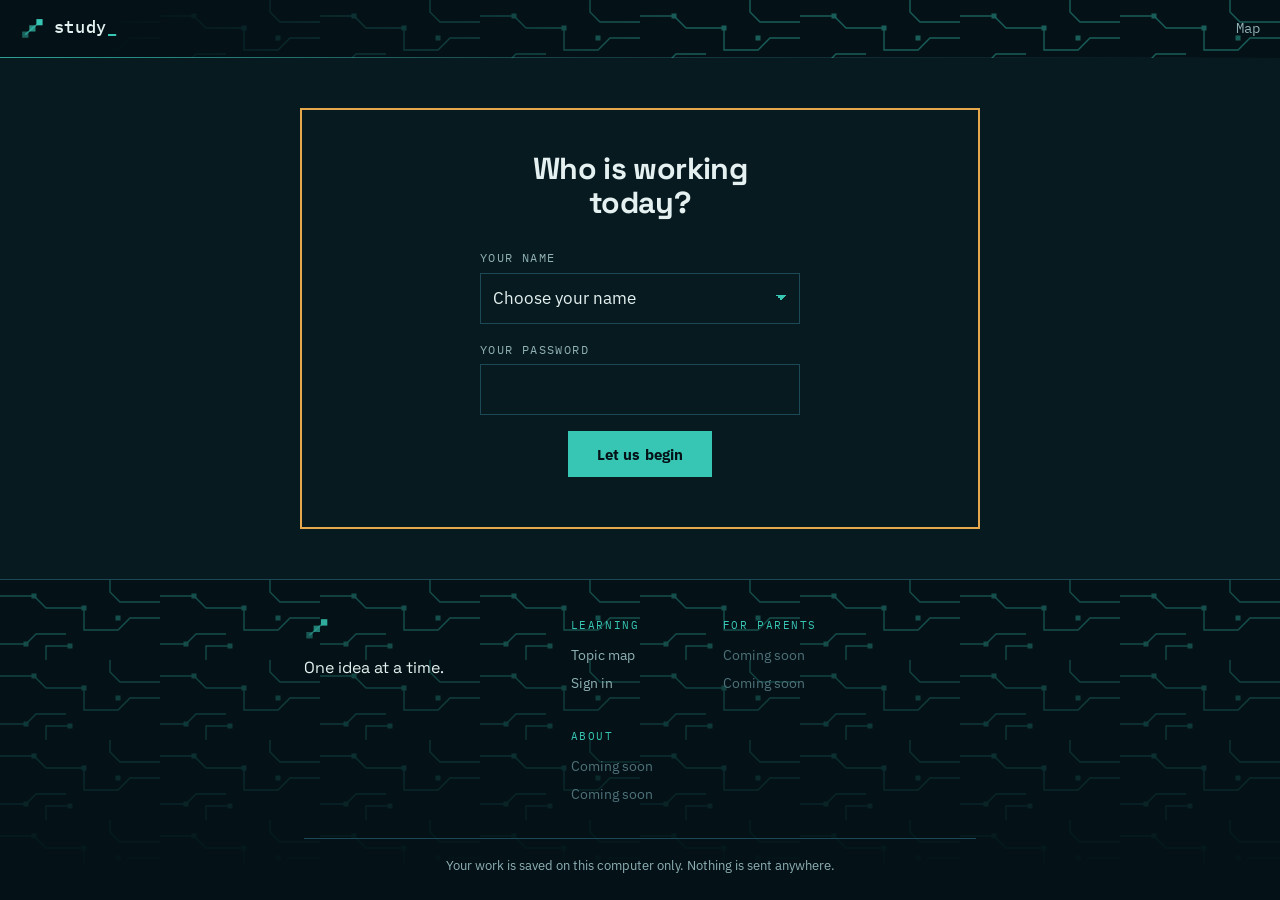
==== index.html @ 241a056b "Add files via upload" ====
<!DOCTYPE html>
<html lang="en">
<head>
<meta charset="utf-8">
<meta name="viewport" content="width=device-width, initial-scale=1">
<meta name="color-scheme" content="dark">
<title>Study</title>
<link rel="preconnect" href="https://fonts.googleapis.com">
<link rel="preconnect" href="https://fonts.gstatic.com" crossorigin>
<link href="https://fonts.googleapis.com/css2?family=Space+Grotesk:wght@500;600;700&family=IBM+Plex+Sans:ital,wght@0,400;0,600;0,700;1,400&family=IBM+Plex+Mono:wght@400;500;600&display=swap" rel="stylesheet">
<link rel="stylesheet" href="css/style.css">
</head>
<body>

<!-- The mark is the prerequisite graph itself: three nodes and the edge
     running through them. Same idea as the ladder rail on a topic. -->
<svg class="svg-defs" aria-hidden="true" focusable="false">
  <symbol id="mark" viewBox="0 0 28 28">
    <path d="M6 21 L14 14 L22 7" fill="none" stroke="currentColor"
          stroke-width="1.6" opacity=".6"/>
    <rect x="2.5"  y="17.5" width="7" height="7" fill="currentColor" opacity=".45"/>
    <rect x="10.5" y="10.5" width="7" height="7" fill="currentColor" opacity=".7"/>
    <rect x="18.5" y="3.5"  width="7" height="7" fill="currentColor"/>
  </symbol>
</svg>

<header class="topbar" id="topbar">
  <a class="brand" href="#/">
    <svg class="brand-mark" aria-hidden="true"><use href="#mark"/></svg>
    <span class="brand-text">study<span class="brand-caret">_</span></span>
  </a>
  <nav class="topnav" id="topnav"></nav>
  <div class="topbar-rule" aria-hidden="true"></div>
</header>

<main class="stage">
  <div id="view" class="page" tabindex="-1"></div>
</main>

<footer class="foot">
  <div class="foot-trace" aria-hidden="true"></div>
  <div class="foot-inner">

    <div class="foot-brand">
      <svg class="foot-mark" aria-hidden="true"><use href="#mark"/></svg>
      <p class="foot-tag">One idea at a time.</p>
    </div>

    <!-- Placeholder columns. Fill these in later. -->
    <nav class="foot-cols">
      <div class="foot-col">
        <p class="foot-head">Learning</p>
        <a href="#/map">Topic map</a>
        <a href="#/">Sign in</a>
      </div>
      <div class="foot-col">
        <p class="foot-head">For parents</p>
        <span class="foot-soon">Coming soon</span>
        <span class="foot-soon">Coming soon</span>
      </div>
      <div class="foot-col">
        <p class="foot-head">About</p>
        <span class="foot-soon">Coming soon</span>
        <span class="foot-soon">Coming soon</span>
      </div>
    </nav>

  </div>

  <p class="foot-note">Your work is saved on this computer only. Nothing is sent anywhere.</p>
</footer>

<script src="js/crypto.js"></script>
<script src="js/data/topics.fractions.js"></script>
<script src="js/data/learners.js"></script>
<script src="js/store.js"></script>
<script src="js/views.js"></script>
<script src="js/app.js"></script>
</body>
</html>
---- css/style.css ----
/* ============================================================
   Study — dark teal
   ============================================================ */
:root {
  /* Deep enough to be restful across an hour, with a single bright
     teal doing all the pointing. Amber appears only on hints and
     retries — never on anything that reads as a mark. */
  --paper:      #071A20;   /* page */
  --deep:       #041217;   /* header, deepest surface */
  --card:       #0C2830;   /* raised panels */
  --wash:       #10333D;   /* quiet fills */
  --line:       #1D4855;   /* borders */

  --ink:        #E4F1F0;
  --ink-soft:   #8FB0B4;

  --teal:       #38C6B4;   /* the one accent */
  --teal-d:     #21998C;
  --amber:      #E5A84C;
  --amber-wash: #2A2317;

  /* Circuit traces for the header and footer. Inline data URI, so no
     extra request and nothing to 404. */
  --trace: url("data:image/svg+xml,%3Csvg xmlns='http://www.w3.org/2000/svg' width='160' height='80' viewBox='0 0 160 80'%3E%3Cg fill='none' stroke='%2338C6B4' stroke-width='1.4'%3E%3Cpath d='M0 16h34l12 12h38'/%3E%3Cpath d='M84 28v22h34l12-12h30'/%3E%3Cpath d='M0 64h26l10-10h30'/%3E%3Cpath d='M110 0v12l10 10h40'/%3E%3Cpath d='M46 80v-14h24'/%3E%3C/g%3E%3Cg fill='%2338C6B4'%3E%3Crect x='31.5' y='13.5' width='5' height='5'/%3E%3Crect x='81.5' y='25.5' width='5' height='5'/%3E%3Crect x='115.5' y='35.5' width='5' height='5'/%3E%3Crect x='23.5' y='61.5' width='5' height='5'/%3E%3Crect x='67.5' y='63.5' width='5' height='5'/%3E%3C/g%3E%3C/svg%3E");

  --rail-w: 3px;
  --radius: 0;
  --measure: 42rem;

  --font-display: "Space Grotesk", "Helvetica Neue", Arial, sans-serif;
  --font-body: "IBM Plex Sans", system-ui, -apple-system, sans-serif;
  --font-mono: "IBM Plex Mono", ui-monospace, monospace;
}

* { box-sizing: border-box; }

html { -webkit-text-size-adjust: 100%; }

body {
  margin: 0;
  background: var(--paper);
  color: var(--ink);
  font-family: var(--font-body);
  font-size: 1.0625rem;
  line-height: 1.65;

  /* Column layout so the stage absorbs leftover height. */
  min-height: 100vh;
  display: flex;
  flex-direction: column;
}

h1, h2, h3 {
  font-family: var(--font-display);
  font-weight: 700;
  line-height: 1.12;
  margin: 0 0 .5rem;
  letter-spacing: -0.02em;
}

h1 { font-size: 1.9rem; }
h2 { font-size: 1.3rem; }
h3 { font-size: 1.05rem; }

p { margin: 0 0 1rem; }

a { color: var(--teal); }

:focus-visible {
  outline: 2px solid var(--amber);
  outline-offset: 2px;
}

.svg-defs { position: absolute; width: 0; height: 0; overflow: hidden; }

/* ============================================================
   Header
   ============================================================ */
.topbar {
  position: relative;
  display: flex;
  align-items: center;
  gap: 1rem;
  flex-wrap: wrap;
  padding: .9rem 1.25rem 1rem;
  background: var(--deep);
  color: var(--ink);
  overflow: hidden;
}

/* Traces drift in from the right and fade out before the wordmark. */
.topbar::after {
  content: "";
  position: absolute;
  inset: 0;
  background-image: var(--trace);
  background-repeat: repeat;
  background-size: 160px 80px;
  opacity: .42;
  -webkit-mask-image: linear-gradient(90deg, transparent 8%, #000 55%);
  mask-image: linear-gradient(90deg, transparent 8%, #000 55%);
  pointer-events: none;
}

.brand, .topnav { position: relative; z-index: 1; }

.brand {
  display: inline-flex;
  align-items: center;
  gap: .55rem;
  text-decoration: none;
  color: var(--ink);
}

.brand-mark {
  width: 1.55rem;
  height: 1.55rem;
  color: var(--teal);
  flex: none;
}

.brand-text {
  font-family: var(--font-mono);
  font-weight: 500;
  font-size: 1.05rem;
  letter-spacing: .04em;
}

.brand-caret {
  color: var(--teal);
  animation: blink 1.2s steps(1) infinite;
}

@keyframes blink { 0%, 55% { opacity: 1; } 56%, 100% { opacity: 0; } }

.topnav {
  display: flex;
  gap: 1.1rem;
  margin-left: auto;
  font-family: var(--font-mono);
  font-size: .85rem;
}

.topnav a {
  color: var(--ink-soft);
  text-decoration: none;
}

.topnav a:hover { color: var(--teal); }

/* Hairline under the header, brightest under the wordmark. */
.topbar-rule {
  position: absolute;
  left: 0; right: 0; bottom: 0;
  height: 1px;
  background: linear-gradient(90deg, var(--teal), var(--line) 45%, transparent);
  opacity: .8;
}

/* ============================================================
   Stage — short pages centre, long pages grow and scroll
   ============================================================ */
.stage {
  flex: 1 1 auto;
  display: flex;
  width: 100%;
}

.page {
  width: 100%;
  max-width: var(--measure);
  margin: auto;
  padding: 2.5rem 1.25rem 3rem;
}

/* ============================================================
   Footer
   ============================================================ */
.foot {
  position: relative;
  background: var(--deep);
  border-top: 1px solid var(--line);
  color: var(--ink-soft);
  font-size: .9rem;
  padding: 2.25rem 1.25rem 1.5rem;
}

.foot-trace {
  position: absolute;
  inset: 0;
  background-image: var(--trace);
  background-repeat: repeat;
  background-size: 160px 80px;
  opacity: .34;
  -webkit-mask-image: linear-gradient(180deg, #000 15%, transparent 92%);
  mask-image: linear-gradient(180deg, #000 15%, transparent 92%);
  pointer-events: none;
}

.foot-inner {
  position: relative;
  z-index: 1;
  max-width: var(--measure);
  margin: 0 auto;
  display: flex;
  flex-wrap: wrap;
  gap: 2rem;
  align-items: flex-start;
}

.foot-brand { flex: 1 1 12rem; }

.foot-mark {
  width: 1.6rem;
  height: 1.6rem;
  color: var(--teal);
  opacity: .85;
}

.foot-tag {
  font-family: var(--font-display);
  color: var(--ink);
  margin: .4rem 0 0;
  font-size: 1rem;
}

.foot-cols {
  flex: 2 1 20rem;
  display: flex;
  flex-wrap: wrap;
  gap: 2rem;
}

.foot-col {
  display: flex;
  flex-direction: column;
  gap: .3rem;
  min-width: 7.5rem;
}

.foot-head {
  font-family: var(--font-mono);
  font-size: .7rem;
  letter-spacing: .14em;
  text-transform: uppercase;
  color: var(--teal);
  margin: 0 0 .2rem;
}

.foot-col a { color: var(--ink-soft); text-decoration: none; }
.foot-col a:hover { color: var(--teal); }

.foot-soon { color: #4E717A; }

.foot-note {
  position: relative;
  z-index: 1;
  max-width: var(--measure);
  margin: 2rem auto 0;
  padding-top: 1rem;
  border-top: 1px solid var(--line);
  font-size: .8rem;
  text-align: center;
}

/* ============================================================
   Shared pieces
   ============================================================ */
.eyebrow {
  font-family: var(--font-mono);
  font-size: .72rem;
  letter-spacing: .14em;
  text-transform: uppercase;
  color: var(--ink-soft);
  margin: 0 0 .35rem;
}

.card {
  background: var(--card);
  border: 1px solid var(--line);
  border-radius: var(--radius);
  padding: 1.15rem 1.25rem;
  margin: 0 0 1rem;
}

.btn {
  font: inherit;
  font-size: .95rem;
  padding: .6rem 1.15rem;
  border-radius: 0;
  border: 1.5px solid var(--teal);
  letter-spacing: .01em;
  background: transparent;
  color: var(--teal);
  cursor: pointer;
  text-decoration: none;
  display: inline-block;
}

.btn:hover { background: var(--wash); }

.btn.solid {
  background: var(--teal);
  border-color: var(--teal);
  color: var(--deep);
  font-weight: 700;
}

.btn.solid:hover { background: var(--teal-d); border-color: var(--teal-d); }

.btn.quiet {
  border-color: var(--line);
  color: var(--ink-soft);
}

.btn.quiet:hover { color: var(--ink); }

.btn[disabled] { opacity: .55; cursor: default; }

.btnrow {
  display: flex;
  gap: .6rem;
  flex-wrap: wrap;
  margin-top: .75rem;
}

.muted { color: var(--ink-soft); }

.stub-note {
  font-size: .85rem;
  color: var(--ink-soft);
  border-left: 3px solid var(--line);
  padding-left: .75rem;
}

.hidden { display: none; }

/* ============================================================
   Login
   ============================================================ */
.loginbox {
  max-width: 20rem;
  margin: 0 auto;
  text-align: center;
}

.loginbox h1 { margin-bottom: 1.75rem; }

.field {
  text-align: left;
  margin: 0 0 1rem;
}

.field label {
  display: block;
  font-family: var(--font-mono);
  font-size: .72rem;
  letter-spacing: .12em;
  text-transform: uppercase;
  color: var(--ink-soft);
  margin-bottom: .35rem;
}

.textfield {
  font: inherit;
  width: 100%;
  padding: .65rem .75rem;
  border: 1.5px solid var(--line);
  border-radius: 0;
  background: var(--paper);
  color: var(--ink);
}

.textfield:focus { border-color: var(--teal); }

.textfield.select {
  appearance: none;
  -webkit-appearance: none;
  background-image:
    linear-gradient(45deg, transparent 50%, var(--teal) 50%),
    linear-gradient(135deg, var(--teal) 50%, transparent 50%);
  background-position: right 1.05rem center, right .75rem center;
  background-size: 6px 6px, 6px 6px;
  background-repeat: no-repeat;
  padding-right: 2.25rem;
  cursor: pointer;
}

.textfield.select option { background: var(--card); color: var(--ink); }

.textfield.code {
  font-family: var(--font-mono);
  letter-spacing: .18em;
}

.loginbox .btnrow { justify-content: center; }
.loginbox .btn { min-width: 9rem; }

.gate-again {
  margin: .6rem 0 0;
  font-size: .9rem;
  color: var(--amber);
}

/* ============================================================
   One idea box
   ============================================================ */
.oneidea {
  background: var(--wash);
  border: 1px solid var(--line);
  border-left: 3px solid var(--teal);
  border-radius: var(--radius);
  padding: 1.15rem 1.25rem;
  margin: 0 0 1.5rem;
}

.oneidea p {
  font-family: var(--font-display);
  font-size: 1.25rem;
  line-height: 1.35;
  margin: 0;
  color: var(--ink);
}

/* ============================================================
   Ladder rail
   ============================================================ */
.ladder {
  list-style: none;
  margin: 0 0 1.75rem;
  padding: 0 0 0 1.5rem;
  border-left: var(--rail-w) solid var(--line);
}

.ladder li {
  position: relative;
  padding: .2rem 0;
  font-size: .92rem;
  color: var(--ink-soft);
}

.ladder li::before {
  content: "";
  position: absolute;
  left: calc(-1.5rem - var(--rail-w));
  top: .75rem;
  width: .65rem;
  height: .65rem;
  background: var(--paper);
  border: var(--rail-w) solid var(--line);
}

.ladder li.done::before { background: var(--teal); border-color: var(--teal); }

.ladder li.here::before {
  background: var(--amber);
  border-color: var(--amber);
  box-shadow: 0 0 0 3px rgba(229,168,76,.18);
}

.ladder li.here { color: var(--ink); font-weight: 700; }

.ladder a { color: inherit; }

/* ============================================================
   Practice items
   ============================================================ */
.item {
  border: 1px solid var(--line);
  border-radius: var(--radius);
  background: var(--card);
  padding: 1rem 1.15rem;
  margin: 0 0 .9rem;
}

.item .q {
  font-size: 1.1rem;
  margin: 0 0 .5rem;
}

.item .num {
  font-family: var(--font-mono);
  font-size: .78rem;
  color: var(--ink-soft);
}

.scratch {
  font: inherit;
  font-family: var(--font-mono);
  width: 100%;
  min-height: 3.5rem;
  padding: .6rem .7rem;
  border: 1px solid var(--line);
  border-radius: 0;
  background: var(--paper);
  color: var(--ink);
  resize: vertical;
}

.scratch:focus { border-color: var(--teal); }

.answer {
  margin-top: .8rem;
  padding: .8rem 1rem;
  background: var(--wash);
  border: 1px solid var(--line);
  border-radius: 0;
}

.answer .label {
  font-family: var(--font-mono);
  font-size: .72rem;
  letter-spacing: .12em;
  text-transform: uppercase;
  color: var(--teal);
  display: block;
  margin-bottom: .2rem;
}

.hintbox {
  margin-top: .8rem;
  padding: .8rem 1rem;
  background: var(--amber-wash);
  border: 1px solid rgba(229,168,76,.3);
  border-radius: 0;
  font-size: .95rem;
}

/* ============================================================
   Lists
   ============================================================ */
.tlist { list-style: none; margin: 0; padding: 0; }

.tlist li {
  border-bottom: 1px solid var(--line);
  padding: .7rem 0;
  display: flex;
  gap: .75rem;
  align-items: baseline;
}

.tlist li:last-child { border-bottom: 0; }

.tlist a { text-decoration: none; font-weight: 700; }

.tlist a:hover { text-decoration: underline; }

.tlist .meta {
  margin-left: auto;
  font-size: .8rem;
  font-family: var(--font-mono);
  color: var(--ink-soft);
  white-space: nowrap;
}

.subjblock { margin: 0 0 2rem; }

.depth-1 { padding-left: 1.25rem; }
.depth-2 { padding-left: 2.5rem; }
.depth-3 { padding-left: 3.75rem; }

/* ============================================================
   Lesson sections — W3Schools shape, sharpened
   ============================================================ */
.sect {
  margin: 0 0 2rem;
  padding-left: 1rem;
  border-left: 2px solid var(--line);
}

.sect h2 {
  font-size: 1.15rem;
  margin-bottom: .6rem;
}

.plainlist {
  margin: 0 0 1rem;
  padding: 0;
  list-style: none;
}

.plainlist li {
  font-family: var(--font-mono);
  font-size: .92rem;
  padding: .3rem 0 .3rem .9rem;
  border-left: 2px solid var(--line);
  margin-bottom: .2rem;
}

/* The worked example. Monospaced so columns line up. */
.example {
  background: var(--card);
  border: 1px solid var(--line);
  border-left: 3px solid var(--teal);
  padding: .9rem 1rem 1rem;
  margin: 0 0 1rem;
}

.example-label {
  display: block;
  font-family: var(--font-mono);
  font-size: .68rem;
  letter-spacing: .16em;
  text-transform: uppercase;
  color: var(--teal);
  margin-bottom: .5rem;
}

.example pre {
  font-family: var(--font-mono);
  font-size: .88rem;
  line-height: 1.7;
  margin: 0;
  white-space: pre-wrap;
  overflow-wrap: break-word;
  color: var(--ink);
}

.rule {
  background: var(--wash);
  border: 1px solid var(--line);
  border-left: 3px solid var(--amber);
  padding: .8rem 1rem;
  margin: 0 0 1rem;
}

.rule-label {
  display: block;
  font-family: var(--font-mono);
  font-size: .68rem;
  letter-spacing: .16em;
  text-transform: uppercase;
  color: var(--amber);
  margin-bottom: .3rem;
}

.rule p { margin: 0; font-weight: 600; }

.note {
  font-size: .95rem;
  color: var(--ink-soft);
  border-left: 2px solid var(--amber);
  padding-left: .8rem;
  margin: 0 0 1rem;
}

.note strong { color: var(--amber); }

/* The false-rule guards. Deliberately not red — this is a warning
   about a trap, not a mark against anyone. */
.careful {
  background: var(--card);
  border: 1px solid var(--line);
  border-left: 3px solid var(--amber);
  padding: .9rem 1rem;
  margin: 0 0 .9rem;
}

.careful p { margin: 0; }

.careful-head {
  font-family: var(--font-display);
  font-weight: 700;
  margin-bottom: .35rem !important;
}

.careful-link { margin-top: .5rem !important; font-size: .9rem; }

/* ============================================================
   Previous / next
   ============================================================ */
.pager {
  display: flex;
  align-items: center;
  gap: 1rem;
  margin-top: 2.5rem;
  padding-top: 1.25rem;
  border-top: 1px solid var(--line);
}

.pager a {
  flex: 1 1 0;
  min-width: 0;
  text-decoration: none;
  border: 1px solid var(--line);
  padding: .6rem .85rem;
  background: var(--card);
}

.pager a:hover { border-color: var(--teal); }

.pager-next { text-align: right; }

.pager-dir {
  display: block;
  font-family: var(--font-mono);
  font-size: .66rem;
  letter-spacing: .16em;
  text-transform: uppercase;
  color: var(--teal);
}

.pager-name {
  display: block;
  color: var(--ink);
  font-size: .92rem;
  overflow: hidden;
  text-overflow: ellipsis;
  white-space: nowrap;
}

.pager-count {
  flex: 0 0 auto;
  font-family: var(--font-mono);
  font-size: .78rem;
  color: var(--ink-soft);
}

.pager > span:empty { flex: 1 1 0; }

@media (max-width: 34rem) {
  .pager { flex-wrap: wrap; }
  .pager-count { order: 3; width: 100%; text-align: center; }
}

/* ============================================================
   Print — a plain worksheet on white
   ============================================================ */
@media print {
  .topbar, .foot, .btnrow, .btn, .noprint,
  .answer, .hintbox, .ladder, .pager { display: none !important; }

  body {
    background: #FFF;
    color: #000;
    font-size: 12pt;
    display: block;
    min-height: 0;
  }

  .stage { display: block; }
  .page { max-width: none; margin: 0; padding: 0; }

  .item, .card {
    border: 1px solid #999;
    background: #FFF;
    break-inside: avoid;
  }

  .oneidea {
    background: #FFF;
    border: 1px solid #999;
    border-left: 3px solid #333;
  }

  .oneidea p, .item .q, h1, h2, h3 { color: #000; }

  .example, .rule, .careful {
    background: #FFF;
    border: 1px solid #999;
    break-inside: avoid;
  }

  .example pre, .rule p, .note, .careful p { color: #000; }
  .sect { border-left: 1px solid #CCC; }
  .scratch { min-height: 5rem; background: #FFF; border-color: #999; }
}

@media (prefers-reduced-motion: reduce) {
  * { animation: none !important; transition: none !important; }
}

@media (max-width: 30rem) {
  h1 { font-size: 1.55rem; }
  .page { padding: 1.75rem 1rem 2.5rem; }
}
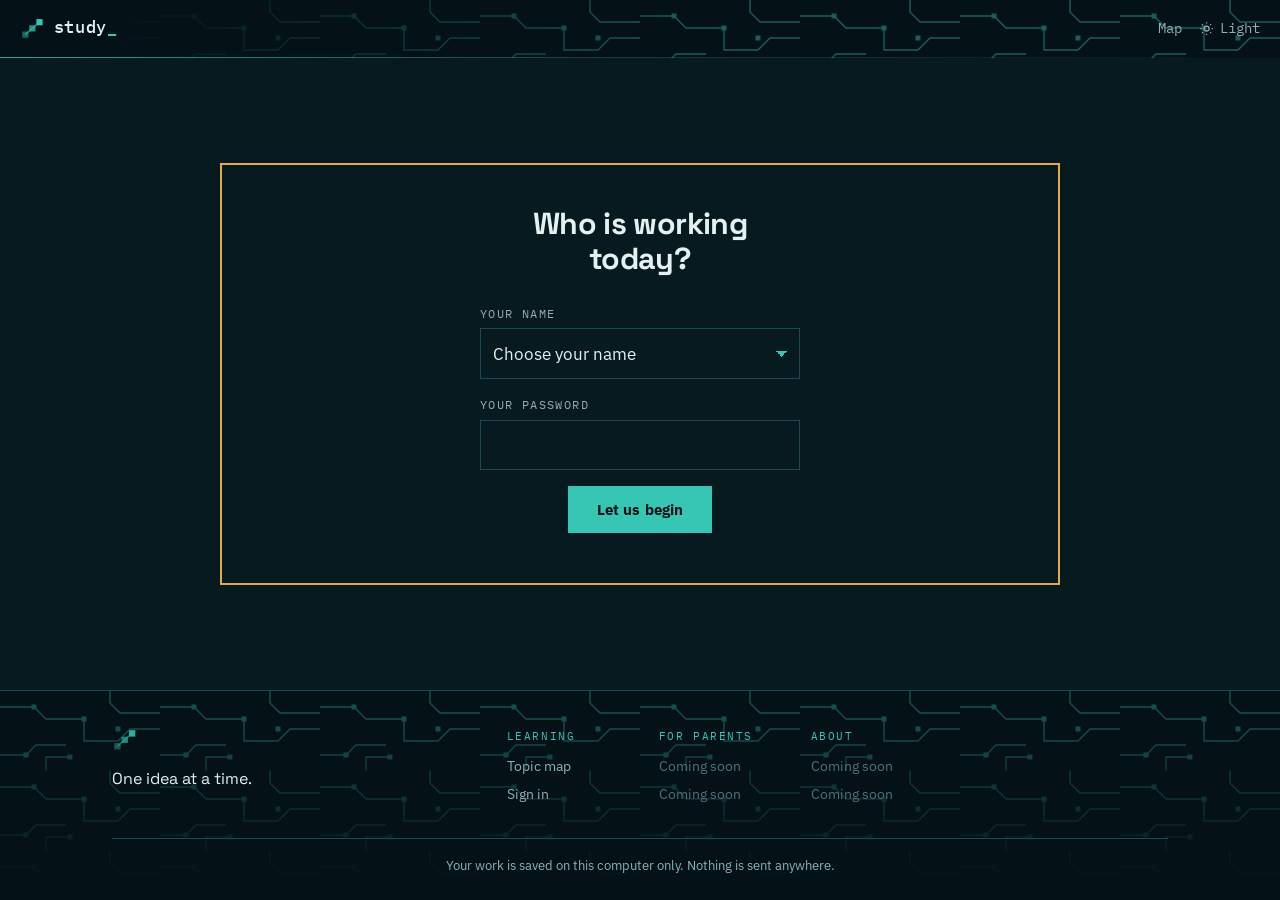
==== commit daf1c007: "Add files via upload" ====
--- a/index.html
+++ b/index.html
@@ -3,11 +3,21 @@
 <head>
 <meta charset="utf-8">
 <meta name="viewport" content="width=device-width, initial-scale=1">
-<meta name="color-scheme" content="dark">
+<meta name="color-scheme" content="dark light">
 <title>Study</title>
 <link rel="preconnect" href="https://fonts.googleapis.com">
 <link rel="preconnect" href="https://fonts.gstatic.com" crossorigin>
 <link href="https://fonts.googleapis.com/css2?family=Space+Grotesk:wght@500;600;700&family=IBM+Plex+Sans:ital,wght@0,400;0,600;0,700;1,400&family=IBM+Plex+Mono:wght@400;500;600&display=swap" rel="stylesheet">
+<script>
+  /* Runs before paint — avoids a flash of the wrong theme. */
+  (function () {
+    try {
+      if (localStorage.getItem('study:theme') === 'light') {
+        document.documentElement.setAttribute('data-theme', 'light');
+      }
+    } catch (e) {}
+  })();
+</script>
 <link rel="stylesheet" href="css/style.css">
 </head>
 <body>
@@ -70,8 +80,10 @@
   <p class="foot-note">Your work is saved on this computer only. Nothing is sent anywhere.</p>
 </footer>
 
+<script src="js/config.js"></script>
 <script src="js/crypto.js"></script>
 <script src="js/data/topics.fractions.js"></script>
+<script src="js/data/units.js"></script>
 <script src="js/data/learners.js"></script>
 <script src="js/store.js"></script>
 <script src="js/views.js"></script>
--- a/css/style.css
+++ b/css/style.css
@@ -2,34 +2,60 @@
    Study — dark teal
    ============================================================ */
 :root {
-  /* Deep enough to be restful across an hour, with a single bright
-     teal doing all the pointing. Amber appears only on hints and
-     retries — never on anything that reads as a mark. */
-  --paper:      #071A20;   /* page */
-  --deep:       #041217;   /* header, deepest surface */
-  --card:       #0C2830;   /* raised panels */
-  --wash:       #10333D;   /* quiet fills */
-  --line:       #1D4855;   /* borders */
-
+  /* --- page surfaces: these flip with the theme --- */
+  --paper:      #071A20;
+  --card:       #0C2830;
+  --wash:       #10333D;
+  --line:       #1D4855;
   --ink:        #E4F1F0;
   --ink-soft:   #8FB0B4;
-
-  --teal:       #38C6B4;   /* the one accent */
+  --teal:       #38C6B4;
   --teal-d:     #21998C;
   --amber:      #E5A84C;
   --amber-wash: #2A2317;
-
-  /* Circuit traces for the header and footer. Inline data URI, so no
-     extra request and nothing to 404. */
+  --on-teal:    #041217;   /* text on a teal fill */
+
+  /* --- chrome: header and footer stay deep teal in BOTH themes, so the
+         circuit traces keep working and the site keeps its identity --- */
+  --chrome-bg:       #041217;
+  --chrome-ink:      #E4F1F0;
+  --chrome-ink-soft: #8FB0B4;
+  --chrome-line:     #1D4855;
+  --chrome-teal:     #38C6B4;
+  --chrome-dim:      #4E717A;
+
+  /* Circuit traces. Always drawn on the dark chrome, so one version. */
   --trace: url("data:image/svg+xml,%3Csvg xmlns='http://www.w3.org/2000/svg' width='160' height='80' viewBox='0 0 160 80'%3E%3Cg fill='none' stroke='%2338C6B4' stroke-width='1.4'%3E%3Cpath d='M0 16h34l12 12h38'/%3E%3Cpath d='M84 28v22h34l12-12h30'/%3E%3Cpath d='M0 64h26l10-10h30'/%3E%3Cpath d='M110 0v12l10 10h40'/%3E%3Cpath d='M46 80v-14h24'/%3E%3C/g%3E%3Cg fill='%2338C6B4'%3E%3Crect x='31.5' y='13.5' width='5' height='5'/%3E%3Crect x='81.5' y='25.5' width='5' height='5'/%3E%3Crect x='115.5' y='35.5' width='5' height='5'/%3E%3Crect x='23.5' y='61.5' width='5' height='5'/%3E%3Crect x='67.5' y='63.5' width='5' height='5'/%3E%3C/g%3E%3C/svg%3E");
 
   --rail-w: 3px;
   --radius: 0;
-  --measure: 42rem;
+
+  /* Laptops are the main screen, so both are generous. Prose stays at
+     --measure; card grids and the unit list get --measure-wide. */
+  --measure:      52rem;
+  --measure-wide: 66rem;
 
   --font-display: "Space Grotesk", "Helvetica Neue", Arial, sans-serif;
   --font-body: "IBM Plex Sans", system-ui, -apple-system, sans-serif;
   --font-mono: "IBM Plex Mono", ui-monospace, monospace;
+}
+
+/* ============================================================
+   Light theme — soft white, not stark. Teal and amber are darkened
+   so they still carry enough contrast against a pale background.
+   ============================================================ */
+[data-theme="light"] {
+  --paper:      #F6F8F6;
+  --card:       #FFFFFF;
+  --wash:       #E9F1EF;
+  --line:       #CBD9D6;
+  --ink:        #11201F;
+  --ink-soft:   #556967;
+  --teal:       #10786A;
+  --teal-d:     #0B5B50;
+  --amber:      #9A5F09;
+  --amber-wash: #FBF2E0;
+  --on-teal:    #FFFFFF;
 }
 
 * { box-sizing: border-box; }
@@ -83,8 +109,8 @@
   gap: 1rem;
   flex-wrap: wrap;
   padding: .9rem 1.25rem 1rem;
-  background: var(--deep);
-  color: var(--ink);
+  background: var(--chrome-bg);
+  color: var(--chrome-ink);
   overflow: hidden;
 }
 
@@ -109,13 +135,13 @@
   align-items: center;
   gap: .55rem;
   text-decoration: none;
-  color: var(--ink);
+  color: var(--chrome-ink);
 }
 
 .brand-mark {
   width: 1.55rem;
   height: 1.55rem;
-  color: var(--teal);
+  color: var(--chrome-teal);
   flex: none;
 }
 
@@ -127,7 +153,7 @@
 }
 
 .brand-caret {
-  color: var(--teal);
+  color: var(--chrome-teal);
   animation: blink 1.2s steps(1) infinite;
 }
 
@@ -141,19 +167,39 @@
   font-size: .85rem;
 }
 
-.topnav a {
-  color: var(--ink-soft);
+.topnav a, .themebtn {
+  color: var(--chrome-ink-soft);
   text-decoration: none;
 }
 
-.topnav a:hover { color: var(--teal); }
+.topnav a:hover, .themebtn:hover { color: var(--chrome-teal); }
+
+/* Theme toggle sits in the nav and reads as one of the links. */
+.themebtn {
+  font: inherit;
+  font-family: var(--font-mono);
+  font-size: .85rem;
+  background: none;
+  border: 0;
+  padding: 0;
+  cursor: pointer;
+  display: inline-flex;
+  align-items: center;
+  gap: .35rem;
+}
+
+.themebtn svg {
+  width: .95rem;
+  height: .95rem;
+  flex: none;
+}
 
 /* Hairline under the header, brightest under the wordmark. */
 .topbar-rule {
   position: absolute;
   left: 0; right: 0; bottom: 0;
   height: 1px;
-  background: linear-gradient(90deg, var(--teal), var(--line) 45%, transparent);
+  background: linear-gradient(90deg, var(--chrome-teal), var(--chrome-line) 45%, transparent);
   opacity: .8;
 }
 
@@ -170,17 +216,22 @@
   width: 100%;
   max-width: var(--measure);
   margin: auto;
-  padding: 2.5rem 1.25rem 3rem;
-}
+  padding: 2.5rem 1.5rem 3rem;
+}
+
+/* Dashboard and unit list: card grids and rows, not running prose, so
+   they take the wider measure. Lesson pages stay at --measure because
+   long lines of body text get harder to track, not easier. */
+.page.is-wide { max-width: var(--measure-wide); }
 
 /* ============================================================
    Footer
    ============================================================ */
 .foot {
   position: relative;
-  background: var(--deep);
-  border-top: 1px solid var(--line);
-  color: var(--ink-soft);
+  background: var(--chrome-bg);
+  border-top: 1px solid var(--chrome-line);
+  color: var(--chrome-ink-soft);
   font-size: .9rem;
   padding: 2.25rem 1.25rem 1.5rem;
 }
@@ -200,7 +251,7 @@
 .foot-inner {
   position: relative;
   z-index: 1;
-  max-width: var(--measure);
+  max-width: var(--measure-wide);
   margin: 0 auto;
   display: flex;
   flex-wrap: wrap;
@@ -213,13 +264,13 @@
 .foot-mark {
   width: 1.6rem;
   height: 1.6rem;
-  color: var(--teal);
+  color: var(--chrome-teal);
   opacity: .85;
 }
 
 .foot-tag {
   font-family: var(--font-display);
-  color: var(--ink);
+  color: var(--chrome-ink);
   margin: .4rem 0 0;
   font-size: 1rem;
 }
@@ -243,22 +294,22 @@
   font-size: .7rem;
   letter-spacing: .14em;
   text-transform: uppercase;
-  color: var(--teal);
+  color: var(--chrome-teal);
   margin: 0 0 .2rem;
 }
 
-.foot-col a { color: var(--ink-soft); text-decoration: none; }
-.foot-col a:hover { color: var(--teal); }
-
-.foot-soon { color: #4E717A; }
+.foot-col a { color: var(--chrome-ink-soft); text-decoration: none; }
+.foot-col a:hover { color: var(--chrome-teal); }
+
+.foot-soon { color: var(--chrome-dim); }
 
 .foot-note {
   position: relative;
   z-index: 1;
-  max-width: var(--measure);
+  max-width: var(--measure-wide);
   margin: 2rem auto 0;
   padding-top: 1rem;
-  border-top: 1px solid var(--line);
+  border-top: 1px solid var(--chrome-line);
   font-size: .8rem;
   text-align: center;
 }
@@ -302,7 +353,7 @@
 .btn.solid {
   background: var(--teal);
   border-color: var(--teal);
-  color: var(--deep);
+  color: var(--on-teal);
   font-weight: 700;
 }
 
@@ -724,11 +775,225 @@
 }
 
 /* ============================================================
+   Dashboard
+   ============================================================ */
+.panel {
+  border: 1px solid var(--line);
+  background: var(--card);
+  padding: 1.1rem 1.15rem 1.15rem;
+  margin: 0 0 1.25rem;
+}
+
+.panel-label {
+  font-family: var(--font-mono);
+  font-size: .68rem;
+  letter-spacing: .16em;
+  text-transform: uppercase;
+  color: var(--teal);
+  margin: 0 0 .9rem;
+}
+
+.panel-foot {
+  display: flex;
+  justify-content: flex-end;
+  margin-top: .9rem;
+}
+
+.linkbtn {
+  font: inherit;
+  font-family: var(--font-mono);
+  font-size: .8rem;
+  background: none;
+  border: 0;
+  color: var(--teal);
+  cursor: pointer;
+  padding: 0;
+}
+
+.linkbtn:hover { text-decoration: underline; }
+
+/* --- unit cards --- */
+.ugrid {
+  display: grid;
+  grid-template-columns: repeat(auto-fill, minmax(13rem, 1fr));
+  gap: .7rem;
+}
+
+.ucard {
+  display: flex;
+  flex-direction: column;
+  gap: .35rem;
+  min-height: 8rem;
+  padding: .85rem .9rem;
+  border: 1px solid var(--line);
+  background: var(--paper);
+  text-decoration: none;
+  color: var(--ink);
+}
+
+a.ucard:hover { border-color: var(--teal); }
+
+.ucard-title {
+  font-family: var(--font-display);
+  font-weight: 700;
+  font-size: 1.08rem;
+  line-height: 1.2;
+}
+
+.ucard-blurb {
+  flex: 1 1 auto;
+  font-size: .85rem;
+  line-height: 1.45;
+  color: var(--ink-soft);
+}
+
+.ucard-state {
+  font-family: var(--font-mono);
+  font-size: .68rem;
+  letter-spacing: .13em;
+  text-transform: uppercase;
+  color: var(--teal);
+}
+
+.ucard.is-soon {
+  border-style: dashed;
+  background: transparent;
+}
+
+.ucard.is-soon .ucard-title { color: var(--ink-soft); }
+.ucard.is-soon .ucard-state { color: var(--ink-soft); }
+
+.ucard.is-done .ucard-state { color: var(--ink-soft); }
+
+.ucard.is-hidden { display: none; }
+
+/* --- unit page: the subtopic list --- */
+.unit-pos {
+  font-family: var(--font-mono);
+  font-size: .8rem;
+  color: var(--teal);
+  margin: 0 0 1rem;
+}
+
+.ulist {
+  list-style: none;
+  margin: 0;
+  padding: 0;
+  border-top: 1px solid var(--line);
+}
+
+.urow {
+  display: flex;
+  align-items: flex-start;
+  gap: .85rem;
+  padding: .8rem .2rem;
+  border-bottom: 1px solid var(--line);
+}
+
+.urow-num {
+  flex: 0 0 1.6rem;
+  font-family: var(--font-mono);
+  font-size: .8rem;
+  color: var(--ink-soft);
+  padding-top: .15rem;
+}
+
+.urow-main {
+  flex: 1 1 auto;
+  min-width: 0;
+  text-decoration: none;
+  display: block;
+}
+
+.urow-title {
+  display: block;
+  font-family: var(--font-display);
+  font-weight: 600;
+  font-size: 1rem;
+  color: var(--ink);
+}
+
+.urow-main:hover .urow-title { color: var(--teal); }
+
+.urow-idea {
+  display: block;
+  font-size: .87rem;
+  line-height: 1.45;
+  color: var(--ink-soft);
+}
+
+.urow-state {
+  flex: 0 0 auto;
+  font-family: var(--font-mono);
+  font-size: .66rem;
+  letter-spacing: .13em;
+  text-transform: uppercase;
+  color: var(--ink-soft);
+  padding-top: .2rem;
+}
+
+.urow.is-next { border-left: 3px solid var(--teal); padding-left: .6rem; }
+.urow.is-next .urow-state { color: var(--teal); }
+.urow.is-done .urow-title { color: var(--ink-soft); }
+
+/* --- progress --- */
+.pgrid {
+  display: grid;
+  grid-template-columns: repeat(auto-fit, minmax(10rem, 1fr));
+  gap: 1.25rem;
+}
+
+.pcell {
+  display: flex;
+  flex-direction: column;
+  gap: .2rem;
+  padding-left: .8rem;
+  border-left: 2px solid var(--line);
+}
+
+.pcell-label {
+  font-family: var(--font-mono);
+  font-size: .66rem;
+  letter-spacing: .14em;
+  text-transform: uppercase;
+  color: var(--ink-soft);
+}
+
+.pcell-big {
+  font-family: var(--font-display);
+  font-weight: 700;
+  font-size: 1.02rem;
+  line-height: 1.25;
+  color: var(--ink);
+}
+
+.pcell-small { font-size: .85rem; color: var(--ink-soft); }
+
+/* --- suggestion box --- */
+.suggest-prompt { margin: 0 0 .7rem; }
+
+.suggestbox {
+  font: inherit;
+  width: 100%;
+  min-height: 6rem;
+  padding: .7rem .75rem;
+  border: 1.5px solid var(--line);
+  background: var(--paper);
+  color: var(--ink);
+  resize: vertical;
+}
+
+.suggestbox:focus { border-color: var(--teal); }
+
+.suggest-note { font-size: .85rem; margin: .6rem 0 0; min-height: 1em; }
+
+/* ============================================================
    Print — a plain worksheet on white
    ============================================================ */
 @media print {
   .topbar, .foot, .btnrow, .btn, .noprint,
-  .answer, .hintbox, .ladder, .pager { display: none !important; }
+  .answer, .hintbox, .ladder, .pager,
+  .panel-foot, .suggestbox, .linkbtn, .themebtn { display: none !important; }
 
   body {
     background: #FFF;
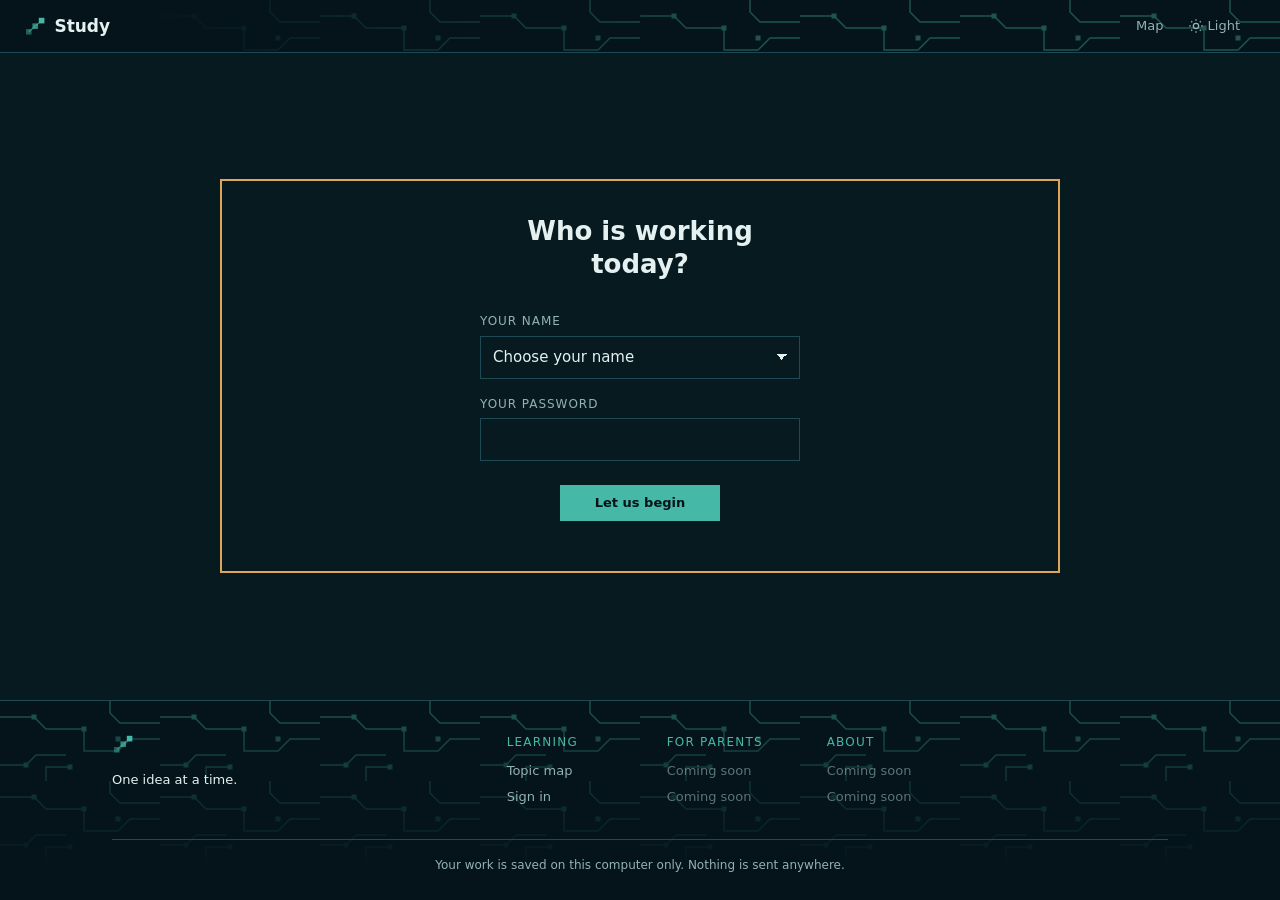
==== commit 0ff31591: "Add files via upload" ====
--- a/index.html
+++ b/index.html
@@ -5,9 +5,6 @@
 <meta name="viewport" content="width=device-width, initial-scale=1">
 <meta name="color-scheme" content="dark light">
 <title>Study</title>
-<link rel="preconnect" href="https://fonts.googleapis.com">
-<link rel="preconnect" href="https://fonts.gstatic.com" crossorigin>
-<link href="https://fonts.googleapis.com/css2?family=Space+Grotesk:wght@500;600;700&family=IBM+Plex+Sans:ital,wght@0,400;0,600;0,700;1,400&family=IBM+Plex+Mono:wght@400;500;600&display=swap" rel="stylesheet">
 <script>
   /* Runs before paint — avoids a flash of the wrong theme. */
   (function () {
@@ -27,7 +24,7 @@
 <svg class="svg-defs" aria-hidden="true" focusable="false">
   <symbol id="mark" viewBox="0 0 28 28">
     <path d="M6 21 L14 14 L22 7" fill="none" stroke="currentColor"
-          stroke-width="1.6" opacity=".6"/>
+          stroke-width="1.5" opacity=".6"/>
     <rect x="2.5"  y="17.5" width="7" height="7" fill="currentColor" opacity=".45"/>
     <rect x="10.5" y="10.5" width="7" height="7" fill="currentColor" opacity=".7"/>
     <rect x="18.5" y="3.5"  width="7" height="7" fill="currentColor"/>
@@ -37,7 +34,7 @@
 <header class="topbar" id="topbar">
   <a class="brand" href="#/">
     <svg class="brand-mark" aria-hidden="true"><use href="#mark"/></svg>
-    <span class="brand-text">study<span class="brand-caret">_</span></span>
+    <span class="brand-text">Study</span>
   </a>
   <nav class="topnav" id="topnav"></nav>
   <div class="topbar-rule" aria-hidden="true"></div>
--- a/css/style.css
+++ b/css/style.css
@@ -1,103 +1,133 @@
 /* ============================================================
-   Study — dark teal
-   ============================================================ */
+   Study
+   One typeface, one spacing scale, two themes.
+   ============================================================ */
+
 :root {
-  /* --- page surfaces: these flip with the theme --- */
-  --paper:      #071A20;
-  --card:       #0C2830;
-  --wash:       #10333D;
-  --line:       #1D4855;
-  --ink:        #E4F1F0;
-  --ink-soft:   #8FB0B4;
-  --teal:       #38C6B4;
-  --teal-d:     #21998C;
-  --amber:      #E5A84C;
-  --amber-wash: #2A2317;
-  --on-teal:    #041217;   /* text on a teal fill */
-
-  /* --- chrome: header and footer stay deep teal in BOTH themes, so the
-         circuit traces keep working and the site keeps its identity --- */
-  --chrome-bg:       #041217;
-  --chrome-ink:      #E4F1F0;
-  --chrome-ink-soft: #8FB0B4;
-  --chrome-line:     #1D4855;
-  --chrome-teal:     #38C6B4;
-  --chrome-dim:      #4E717A;
-
-  /* Circuit traces. Always drawn on the dark chrome, so one version. */
-  --trace: url("data:image/svg+xml,%3Csvg xmlns='http://www.w3.org/2000/svg' width='160' height='80' viewBox='0 0 160 80'%3E%3Cg fill='none' stroke='%2338C6B4' stroke-width='1.4'%3E%3Cpath d='M0 16h34l12 12h38'/%3E%3Cpath d='M84 28v22h34l12-12h30'/%3E%3Cpath d='M0 64h26l10-10h30'/%3E%3Cpath d='M110 0v12l10 10h40'/%3E%3Cpath d='M46 80v-14h24'/%3E%3C/g%3E%3Cg fill='%2338C6B4'%3E%3Crect x='31.5' y='13.5' width='5' height='5'/%3E%3Crect x='81.5' y='25.5' width='5' height='5'/%3E%3Crect x='115.5' y='35.5' width='5' height='5'/%3E%3Crect x='23.5' y='61.5' width='5' height='5'/%3E%3Crect x='67.5' y='63.5' width='5' height='5'/%3E%3C/g%3E%3C/svg%3E");
-
-  --rail-w: 3px;
-  --radius: 0;
-
-  /* Laptops are the main screen, so both are generous. Prose stays at
-     --measure; card grids and the unit list get --measure-wide. */
-  --measure:      52rem;
-  --measure-wide: 66rem;
-
-  --font-display: "Space Grotesk", "Helvetica Neue", Arial, sans-serif;
-  --font-body: "IBM Plex Sans", system-ui, -apple-system, sans-serif;
-  --font-mono: "IBM Plex Mono", ui-monospace, monospace;
-}
-
-/* ============================================================
-   Light theme — soft white, not stark. Teal and amber are darkened
-   so they still carry enough contrast against a pale background.
-   ============================================================ */
+  /* --- type: Verdana only. It is a system font, so nothing is
+         downloaded. DejaVu Sans is the closest Linux fallback. --- */
+  --font: Verdana, Geneva, "DejaVu Sans", sans-serif;
+
+  /* Verdana runs wide and tall for its point size, so the scale is a
+     step smaller than it would be for a narrower face. */
+  --fs-xs:  0.75rem;
+  --fs-sm:  0.8125rem;
+  --fs-md:  0.9375rem;
+  --fs-lg:  1.0625rem;
+  --fs-xl:  1.25rem;
+  --fs-2xl: 1.625rem;
+
+  --lh-tight: 1.25;
+  --lh-body:  1.65;
+
+  /* --- spacing: every margin and padding comes from here --- */
+  --s1: 0.25rem;
+  --s2: 0.5rem;
+  --s3: 0.75rem;
+  --s4: 1rem;
+  --s5: 1.5rem;
+  --s6: 2rem;
+  --s7: 3rem;
+
+  --measure:      52rem;   /* prose */
+  --measure-wide: 66rem;   /* card grids and lists */
+
+  --border: 1px;
+  --rail:   3px;
+
+  /* --- dark theme (default) ---
+     Primary teal, amber accent, and nothing else. The teal is muted
+     rather than neon on purpose. */
+  --bg:        #071A20;
+  --surface:   #0C2830;
+  --surface-2: #10333D;
+  --chrome:    #04141A;
+  --line:      #1E4A56;
+  --text:      #E4F1F0;
+  --text-2:    #93B2B5;
+  --primary:   #45B8A8;
+  --primary-h: #63CFC0;
+  --on-primary:#04141A;
+  --accent:    #E0A557;
+  --accent-bg: #241F16;
+
+  --trace: url("data:image/svg+xml,%3Csvg xmlns='http://www.w3.org/2000/svg' width='160' height='80' viewBox='0 0 160 80'%3E%3Cg fill='none' stroke='%2345B8A8' stroke-width='1.4'%3E%3Cpath d='M0 16h34l12 12h38'/%3E%3Cpath d='M84 28v22h34l12-12h30'/%3E%3Cpath d='M0 64h26l10-10h30'/%3E%3Cpath d='M110 0v12l10 10h40'/%3E%3Cpath d='M46 80v-14h24'/%3E%3C/g%3E%3Cg fill='%2345B8A8'%3E%3Crect x='31.5' y='13.5' width='5' height='5'/%3E%3Crect x='81.5' y='25.5' width='5' height='5'/%3E%3Crect x='115.5' y='35.5' width='5' height='5'/%3E%3Crect x='23.5' y='61.5' width='5' height='5'/%3E%3Crect x='67.5' y='63.5' width='5' height='5'/%3E%3C/g%3E%3C/svg%3E");
+  --trace-opacity: 0.4;
+}
+
+/* --- light theme: soft white, and the chrome moves with it --- */
 [data-theme="light"] {
-  --paper:      #F6F8F6;
-  --card:       #FFFFFF;
-  --wash:       #E9F1EF;
-  --line:       #CBD9D6;
-  --ink:        #11201F;
-  --ink-soft:   #556967;
-  --teal:       #10786A;
-  --teal-d:     #0B5B50;
-  --amber:      #9A5F09;
-  --amber-wash: #FBF2E0;
-  --on-teal:    #FFFFFF;
-}
-
-* { box-sizing: border-box; }
+  --bg:        #F6F8F6;
+  --surface:   #FFFFFF;
+  --surface-2: #EAF1EF;
+  --chrome:    #FFFFFF;
+  --line:      #CBD9D6;
+  --text:      #11201F;
+  --text-2:    #526665;
+  --primary:   #0F7268;
+  --primary-h: #0A574F;
+  --on-primary:#FFFFFF;
+  --accent:    #915909;
+  --accent-bg: #FAF2E2;
+
+  --trace: url("data:image/svg+xml,%3Csvg xmlns='http://www.w3.org/2000/svg' width='160' height='80' viewBox='0 0 160 80'%3E%3Cg fill='none' stroke='%230F7268' stroke-width='1.4'%3E%3Cpath d='M0 16h34l12 12h38'/%3E%3Cpath d='M84 28v22h34l12-12h30'/%3E%3Cpath d='M0 64h26l10-10h30'/%3E%3Cpath d='M110 0v12l10 10h40'/%3E%3Cpath d='M46 80v-14h24'/%3E%3C/g%3E%3Cg fill='%230F7268'%3E%3Crect x='31.5' y='13.5' width='5' height='5'/%3E%3Crect x='81.5' y='25.5' width='5' height='5'/%3E%3Crect x='115.5' y='35.5' width='5' height='5'/%3E%3Crect x='23.5' y='61.5' width='5' height='5'/%3E%3Crect x='67.5' y='63.5' width='5' height='5'/%3E%3C/g%3E%3C/svg%3E");
+  --trace-opacity: 0.28;
+}
+
+/* ============================================================
+   Base
+   ============================================================ */
+*, *::before, *::after { box-sizing: border-box; }
 
 html { -webkit-text-size-adjust: 100%; }
 
 body {
   margin: 0;
-  background: var(--paper);
-  color: var(--ink);
-  font-family: var(--font-body);
-  font-size: 1.0625rem;
-  line-height: 1.65;
-
-  /* Column layout so the stage absorbs leftover height. */
   min-height: 100vh;
   display: flex;
   flex-direction: column;
+  background: var(--bg);
+  color: var(--text);
+  font-family: var(--font);
+  font-size: var(--fs-md);
+  line-height: var(--lh-body);
 }
 
 h1, h2, h3 {
-  font-family: var(--font-display);
-  font-weight: 700;
-  line-height: 1.12;
-  margin: 0 0 .5rem;
-  letter-spacing: -0.02em;
-}
-
-h1 { font-size: 1.9rem; }
-h2 { font-size: 1.3rem; }
-h3 { font-size: 1.05rem; }
-
-p { margin: 0 0 1rem; }
-
-a { color: var(--teal); }
-
+  font-family: var(--font);
+  line-height: var(--lh-tight);
+  margin: 0 0 var(--s3);
+}
+
+h1 { font-size: var(--fs-2xl); font-weight: 700; }
+h2 { font-size: var(--fs-xl);  font-weight: 700; }
+h3 { font-size: var(--fs-lg);  font-weight: 700; }
+
+p  { margin: 0 0 var(--s4); }
+ul, ol { margin: 0 0 var(--s4); }
+
+a { color: var(--primary); text-underline-offset: 2px; }
+a:hover { color: var(--primary-h); }
+
+/* One focus treatment for everything focusable. */
 :focus-visible {
-  outline: 2px solid var(--amber);
+  outline: 2px solid var(--accent);
   outline-offset: 2px;
 }
 
 .svg-defs { position: absolute; width: 0; height: 0; overflow: hidden; }
+
+.muted { color: var(--text-2); }
+
+.eyebrow {
+  font-size: var(--fs-xs);
+  letter-spacing: 0.1em;
+  text-transform: uppercase;
+  color: var(--text-2);
+  margin: 0 0 var(--s2);
+}
+
+.hidden { display: none; }
 
 /* ============================================================
    Header
@@ -106,15 +136,14 @@
   position: relative;
   display: flex;
   align-items: center;
-  gap: 1rem;
+  gap: var(--s4);
   flex-wrap: wrap;
-  padding: .9rem 1.25rem 1rem;
-  background: var(--chrome-bg);
-  color: var(--chrome-ink);
+  padding: var(--s3) var(--s5);
+  background: var(--chrome);
+  border-bottom: var(--border) solid var(--line);
   overflow: hidden;
 }
 
-/* Traces drift in from the right and fade out before the wordmark. */
 .topbar::after {
   content: "";
   position: absolute;
@@ -122,9 +151,9 @@
   background-image: var(--trace);
   background-repeat: repeat;
   background-size: 160px 80px;
-  opacity: .42;
-  -webkit-mask-image: linear-gradient(90deg, transparent 8%, #000 55%);
-  mask-image: linear-gradient(90deg, transparent 8%, #000 55%);
+  opacity: var(--trace-opacity);
+  -webkit-mask-image: linear-gradient(90deg, transparent 10%, #000 60%);
+  mask-image: linear-gradient(90deg, transparent 10%, #000 60%);
   pointer-events: none;
 }
 
@@ -133,95 +162,54 @@
 .brand {
   display: inline-flex;
   align-items: center;
-  gap: .55rem;
+  gap: var(--s2);
   text-decoration: none;
-  color: var(--chrome-ink);
-}
-
-.brand-mark {
-  width: 1.55rem;
-  height: 1.55rem;
-  color: var(--chrome-teal);
-  flex: none;
-}
-
-.brand-text {
-  font-family: var(--font-mono);
-  font-weight: 500;
-  font-size: 1.05rem;
-  letter-spacing: .04em;
-}
-
-.brand-caret {
-  color: var(--chrome-teal);
-  animation: blink 1.2s steps(1) infinite;
-}
-
-@keyframes blink { 0%, 55% { opacity: 1; } 56%, 100% { opacity: 0; } }
-
+  color: var(--text);
+  font-weight: 700;
+  font-size: var(--fs-lg);
+}
+
+.brand:hover { color: var(--text); }
+
+.brand-mark { width: 1.4rem; height: 1.4rem; color: var(--primary); flex: none; }
+
+/* Nav sits at body scale, not shrunk to a footnote. */
 .topnav {
   display: flex;
-  gap: 1.1rem;
+  align-items: center;
+  gap: var(--s5);
   margin-left: auto;
-  font-family: var(--font-mono);
-  font-size: .85rem;
+  font-size: var(--fs-sm);
 }
 
 .topnav a, .themebtn {
-  color: var(--chrome-ink-soft);
+  color: var(--text-2);
   text-decoration: none;
-}
-
-.topnav a:hover, .themebtn:hover { color: var(--chrome-teal); }
-
-/* Theme toggle sits in the nav and reads as one of the links. */
-.themebtn {
-  font: inherit;
-  font-family: var(--font-mono);
-  font-size: .85rem;
   background: none;
   border: 0;
   padding: 0;
+  font: inherit;
   cursor: pointer;
-  display: inline-flex;
-  align-items: center;
-  gap: .35rem;
-}
-
-.themebtn svg {
-  width: .95rem;
-  height: .95rem;
-  flex: none;
-}
-
-/* Hairline under the header, brightest under the wordmark. */
-.topbar-rule {
-  position: absolute;
-  left: 0; right: 0; bottom: 0;
-  height: 1px;
-  background: linear-gradient(90deg, var(--chrome-teal), var(--chrome-line) 45%, transparent);
-  opacity: .8;
-}
-
-/* ============================================================
-   Stage — short pages centre, long pages grow and scroll
-   ============================================================ */
-.stage {
-  flex: 1 1 auto;
-  display: flex;
-  width: 100%;
-}
+}
+
+.topnav a:hover, .themebtn:hover { color: var(--primary); }
+.topnav a:active, .themebtn:active { color: var(--primary-h); }
+
+.themebtn { display: inline-flex; align-items: center; gap: var(--s1); }
+.themebtn svg { width: 1rem; height: 1rem; flex: none; }
+
+/* ============================================================
+   Stage
+   ============================================================ */
+.stage { flex: 1 1 auto; display: flex; width: 100%; }
 
 .page {
   width: 100%;
   max-width: var(--measure);
   margin: auto;
-  padding: 2.5rem 1.5rem 3rem;
-}
-
-/* Dashboard and unit list: card grids and rows, not running prose, so
-   they take the wider measure. Lesson pages stay at --measure because
-   long lines of body text get harder to track, not easier. */
+  padding: var(--s6) var(--s5) var(--s7);
+}
+
 .page.is-wide { max-width: var(--measure-wide); }
 
 /* ============================================================
@@ -229,11 +217,11 @@
    ============================================================ */
 .foot {
   position: relative;
-  background: var(--chrome-bg);
-  border-top: 1px solid var(--chrome-line);
-  color: var(--chrome-ink-soft);
-  font-size: .9rem;
-  padding: 2.25rem 1.25rem 1.5rem;
+  background: var(--chrome);
+  border-top: var(--border) solid var(--line);
+  color: var(--text-2);
+  font-size: var(--fs-sm);
+  padding: var(--s6) var(--s5) var(--s5);
 }
 
 .foot-trace {
@@ -242,9 +230,9 @@
   background-image: var(--trace);
   background-repeat: repeat;
   background-size: 160px 80px;
-  opacity: .34;
-  -webkit-mask-image: linear-gradient(180deg, #000 15%, transparent 92%);
-  mask-image: linear-gradient(180deg, #000 15%, transparent 92%);
+  opacity: var(--trace-opacity);
+  -webkit-mask-image: linear-gradient(180deg, #000, transparent 85%);
+  mask-image: linear-gradient(180deg, #000, transparent 85%);
   pointer-events: none;
 }
 
@@ -255,787 +243,550 @@
   margin: 0 auto;
   display: flex;
   flex-wrap: wrap;
-  gap: 2rem;
+  gap: var(--s6);
   align-items: flex-start;
 }
 
 .foot-brand { flex: 1 1 12rem; }
-
-.foot-mark {
-  width: 1.6rem;
-  height: 1.6rem;
-  color: var(--chrome-teal);
-  opacity: .85;
-}
-
-.foot-tag {
-  font-family: var(--font-display);
-  color: var(--chrome-ink);
-  margin: .4rem 0 0;
-  font-size: 1rem;
-}
-
-.foot-cols {
-  flex: 2 1 20rem;
-  display: flex;
-  flex-wrap: wrap;
-  gap: 2rem;
-}
+.foot-mark { width: 1.4rem; height: 1.4rem; color: var(--primary); }
+.foot-tag { color: var(--text); margin: var(--s2) 0 0; }
+
+.foot-cols { flex: 2 1 20rem; display: flex; flex-wrap: wrap; gap: var(--s6); }
 
 .foot-col {
   display: flex;
   flex-direction: column;
-  gap: .3rem;
-  min-width: 7.5rem;
+  gap: var(--s1);
+  min-width: 8rem;
 }
 
 .foot-head {
-  font-family: var(--font-mono);
-  font-size: .7rem;
-  letter-spacing: .14em;
-  text-transform: uppercase;
-  color: var(--chrome-teal);
-  margin: 0 0 .2rem;
-}
-
-.foot-col a { color: var(--chrome-ink-soft); text-decoration: none; }
-.foot-col a:hover { color: var(--chrome-teal); }
-
-.foot-soon { color: var(--chrome-dim); }
+  font-size: var(--fs-xs);
+  letter-spacing: 0.1em;
+  text-transform: uppercase;
+  color: var(--primary);
+  margin: 0 0 var(--s1);
+}
+
+.foot-col a { color: var(--text-2); text-decoration: none; }
+.foot-col a:hover { color: var(--primary); text-decoration: underline; }
+.foot-soon { opacity: 0.6; }
 
 .foot-note {
   position: relative;
   z-index: 1;
   max-width: var(--measure-wide);
-  margin: 2rem auto 0;
-  padding-top: 1rem;
-  border-top: 1px solid var(--chrome-line);
-  font-size: .8rem;
+  margin: var(--s6) auto 0;
+  padding-top: var(--s4);
+  border-top: var(--border) solid var(--line);
+  font-size: var(--fs-xs);
   text-align: center;
 }
 
 /* ============================================================
-   Shared pieces
-   ============================================================ */
-.eyebrow {
-  font-family: var(--font-mono);
-  font-size: .72rem;
-  letter-spacing: .14em;
-  text-transform: uppercase;
-  color: var(--ink-soft);
-  margin: 0 0 .35rem;
-}
-
-.card {
-  background: var(--card);
-  border: 1px solid var(--line);
-  border-radius: var(--radius);
-  padding: 1.15rem 1.25rem;
-  margin: 0 0 1rem;
-}
-
+   Components
+   ============================================================ */
+
+/* Buttons look like buttons: filled or outlined, never like text. */
 .btn {
+  display: inline-block;
   font: inherit;
-  font-size: .95rem;
-  padding: .6rem 1.15rem;
-  border-radius: 0;
-  border: 1.5px solid var(--teal);
-  letter-spacing: .01em;
+  font-size: var(--fs-sm);
+  line-height: 1.4;
+  padding: var(--s2) var(--s4);
+  border: var(--border) solid var(--primary);
   background: transparent;
-  color: var(--teal);
+  color: var(--primary);
+  text-decoration: none;
   cursor: pointer;
-  text-decoration: none;
-  display: inline-block;
-}
-
-.btn:hover { background: var(--wash); }
-
-.btn.solid {
-  background: var(--teal);
-  border-color: var(--teal);
-  color: var(--on-teal);
+  transition: background-color 0.12s ease, color 0.12s ease, border-color 0.12s ease;
+}
+
+.btn:hover { background: var(--surface-2); color: var(--primary-h); border-color: var(--primary-h); }
+.btn:active { background: var(--surface); }
+
+.btn-primary {
+  background: var(--primary);
+  border-color: var(--primary);
+  color: var(--on-primary);
   font-weight: 700;
 }
 
-.btn.solid:hover { background: var(--teal-d); border-color: var(--teal-d); }
-
-.btn.quiet {
+.btn-primary:hover {
+  background: var(--primary-h);
+  border-color: var(--primary-h);
+  color: var(--on-primary);
+}
+
+.btn-quiet { border-color: var(--line); color: var(--text-2); }
+.btn-quiet:hover { border-color: var(--text-2); color: var(--text); background: var(--surface-2); }
+
+.btn[disabled], .btn[aria-disabled="true"] {
+  opacity: 0.5;
+  cursor: not-allowed;
+  background: transparent;
+  color: var(--text-2);
   border-color: var(--line);
-  color: var(--ink-soft);
-}
-
-.btn.quiet:hover { color: var(--ink); }
-
-.btn[disabled] { opacity: .55; cursor: default; }
-
-.btnrow {
-  display: flex;
-  gap: .6rem;
-  flex-wrap: wrap;
-  margin-top: .75rem;
-}
-
-.muted { color: var(--ink-soft); }
-
-.stub-note {
-  font-size: .85rem;
-  color: var(--ink-soft);
-  border-left: 3px solid var(--line);
-  padding-left: .75rem;
-}
-
-.hidden { display: none; }
-
-/* ============================================================
-   Login
-   ============================================================ */
-.loginbox {
-  max-width: 20rem;
-  margin: 0 auto;
-  text-align: center;
-}
-
-.loginbox h1 { margin-bottom: 1.75rem; }
-
-.field {
-  text-align: left;
-  margin: 0 0 1rem;
-}
-
-.field label {
-  display: block;
-  font-family: var(--font-mono);
-  font-size: .72rem;
-  letter-spacing: .12em;
-  text-transform: uppercase;
-  color: var(--ink-soft);
-  margin-bottom: .35rem;
-}
-
-.textfield {
+}
+
+.btnrow { display: flex; gap: var(--s3); flex-wrap: wrap; margin-top: var(--s4); }
+
+/* Cards and panels share one surface treatment. */
+.card, .panel {
+  background: var(--surface);
+  border: var(--border) solid var(--line);
+  padding: var(--s4);
+  margin: 0 0 var(--s4);
+}
+
+.panel { padding: var(--s5); margin-bottom: var(--s5); }
+
+.panel-label {
+  font-size: var(--fs-xs);
+  letter-spacing: 0.1em;
+  text-transform: uppercase;
+  color: var(--primary);
+  margin: 0 0 var(--s4);
+}
+
+.panel-foot { display: flex; justify-content: flex-end; margin-top: var(--s4); }
+
+/* Inputs share one treatment too. */
+.textfield, .scratch, .suggestbox {
   font: inherit;
+  font-size: var(--fs-md);
   width: 100%;
-  padding: .65rem .75rem;
-  border: 1.5px solid var(--line);
-  border-radius: 0;
-  background: var(--paper);
-  color: var(--ink);
-}
-
-.textfield:focus { border-color: var(--teal); }
-
-.textfield.select {
+  padding: var(--s2) var(--s3);
+  border: var(--border) solid var(--line);
+  background: var(--bg);
+  color: var(--text);
+}
+
+.textfield:hover, .scratch:hover, .suggestbox:hover { border-color: var(--text-2); }
+.textfield:focus, .scratch:focus, .suggestbox:focus { border-color: var(--primary); }
+
+.scratch { min-height: 3.5rem; resize: vertical; }
+.suggestbox { min-height: 6rem; resize: vertical; }
+
+.select {
   appearance: none;
   -webkit-appearance: none;
   background-image:
-    linear-gradient(45deg, transparent 50%, var(--teal) 50%),
-    linear-gradient(135deg, var(--teal) 50%, transparent 50%);
-  background-position: right 1.05rem center, right .75rem center;
+    linear-gradient(45deg, transparent 50%, currentColor 50%),
+    linear-gradient(135deg, currentColor 50%, transparent 50%);
+  background-position: right 1.05rem center, right 0.75rem center;
   background-size: 6px 6px, 6px 6px;
   background-repeat: no-repeat;
-  padding-right: 2.25rem;
+  padding-right: var(--s6);
   cursor: pointer;
 }
 
-.textfield.select option { background: var(--card); color: var(--ink); }
-
-.textfield.code {
-  font-family: var(--font-mono);
-  letter-spacing: .18em;
-}
-
-.loginbox .btnrow { justify-content: center; }
-.loginbox .btn { min-width: 9rem; }
-
-.gate-again {
-  margin: .6rem 0 0;
-  font-size: .9rem;
-  color: var(--amber);
-}
-
-/* ============================================================
-   One idea box
+.select option { background: var(--surface); color: var(--text); }
+
+/* ============================================================
+   Login
+   ============================================================ */
+.loginbox { max-width: 20rem; margin: 0 auto; text-align: center; }
+.loginbox h1 { margin-bottom: var(--s6); }
+
+.field { text-align: left; margin: 0 0 var(--s4); }
+
+.field label {
+  display: block;
+  font-size: var(--fs-xs);
+  letter-spacing: 0.08em;
+  text-transform: uppercase;
+  color: var(--text-2);
+  margin-bottom: var(--s1);
+}
+
+.loginbox .btnrow { justify-content: center; margin-top: var(--s5); }
+.loginbox .btn { min-width: 10rem; }
+
+.gate-again { margin: var(--s3) 0 0; font-size: var(--fs-sm); color: var(--accent); }
+
+/* ============================================================
+   Dashboard
+   ============================================================ */
+.ugrid {
+  display: grid;
+  grid-template-columns: repeat(auto-fill, minmax(14rem, 1fr));
+  gap: var(--s3);
+}
+
+.ucard {
+  display: flex;
+  flex-direction: column;
+  gap: var(--s2);
+  padding: var(--s4);
+  border: var(--border) solid var(--line);
+  background: var(--bg);
+  text-decoration: none;
+  color: var(--text);
+  transition: border-color 0.12s ease;
+}
+
+a.ucard:hover { border-color: var(--primary); }
+a.ucard:active { background: var(--surface-2); }
+
+.ucard-title { font-size: var(--fs-lg); font-weight: 700; line-height: var(--lh-tight); }
+.ucard-blurb { flex: 1 1 auto; font-size: var(--fs-sm); color: var(--text-2); }
+
+.ucard-state {
+  font-size: var(--fs-xs);
+  letter-spacing: 0.08em;
+  text-transform: uppercase;
+  color: var(--primary);
+}
+
+.ucard.is-soon { border-style: dashed; background: transparent; }
+.ucard.is-soon .ucard-title,
+.ucard.is-soon .ucard-state { color: var(--text-2); }
+.ucard.is-done .ucard-state { color: var(--text-2); }
+.ucard.is-hidden { display: none; }
+
+.pgrid {
+  display: grid;
+  grid-template-columns: repeat(auto-fit, minmax(12rem, 1fr));
+  gap: var(--s5);
+}
+
+.pcell {
+  display: flex;
+  flex-direction: column;
+  gap: var(--s1);
+  padding-left: var(--s3);
+  border-left: 2px solid var(--line);
+}
+
+.pcell-label {
+  font-size: var(--fs-xs);
+  letter-spacing: 0.08em;
+  text-transform: uppercase;
+  color: var(--text-2);
+}
+
+.pcell-big { font-size: var(--fs-lg); font-weight: 700; line-height: var(--lh-tight); }
+.pcell-small { font-size: var(--fs-sm); color: var(--text-2); }
+
+.suggest-prompt { margin: 0 0 var(--s3); }
+.suggest-note { font-size: var(--fs-sm); margin: var(--s3) 0 0; min-height: 1.2em; }
+
+/* ============================================================
+   Unit page
+   ============================================================ */
+.unit-pos { font-size: var(--fs-sm); color: var(--primary); margin: 0 0 var(--s4); }
+
+.ulist { list-style: none; margin: 0; padding: 0; border-top: var(--border) solid var(--line); }
+
+.urow {
+  display: flex;
+  align-items: flex-start;
+  gap: var(--s4);
+  padding: var(--s3) var(--s2);
+  border-bottom: var(--border) solid var(--line);
+}
+
+.urow-num { flex: 0 0 1.75rem; font-size: var(--fs-sm); color: var(--text-2); }
+.urow-main { flex: 1 1 auto; min-width: 0; text-decoration: none; display: block; }
+.urow-title { display: block; font-weight: 700; color: var(--text); }
+.urow-main:hover .urow-title { color: var(--primary); text-decoration: underline; }
+.urow-idea { display: block; font-size: var(--fs-sm); color: var(--text-2); }
+
+.urow-state {
+  flex: 0 0 auto;
+  font-size: var(--fs-xs);
+  letter-spacing: 0.08em;
+  text-transform: uppercase;
+  color: var(--text-2);
+}
+
+.urow.is-next { border-left: var(--rail) solid var(--primary); padding-left: var(--s3); }
+.urow.is-next .urow-state { color: var(--primary); }
+.urow.is-done .urow-title { color: var(--text-2); font-weight: 400; }
+
+/* ============================================================
+   Lesson
    ============================================================ */
 .oneidea {
-  background: var(--wash);
-  border: 1px solid var(--line);
-  border-left: 3px solid var(--teal);
-  border-radius: var(--radius);
-  padding: 1.15rem 1.25rem;
-  margin: 0 0 1.5rem;
-}
-
-.oneidea p {
-  font-family: var(--font-display);
-  font-size: 1.25rem;
-  line-height: 1.35;
-  margin: 0;
-  color: var(--ink);
-}
-
-/* ============================================================
-   Ladder rail
-   ============================================================ */
+  background: var(--surface-2);
+  border: var(--border) solid var(--line);
+  border-left: var(--rail) solid var(--primary);
+  padding: var(--s4);
+  margin: 0 0 var(--s5);
+}
+
+.oneidea p { font-size: var(--fs-lg); font-weight: 700; line-height: 1.4; margin: 0; }
+
+.sect { margin: 0 0 var(--s6); }
+.sect h2 { font-size: var(--fs-lg); margin-bottom: var(--s3); }
+
+.plainlist { list-style: none; margin: 0 0 var(--s4); padding: 0; }
+
+.plainlist li {
+  padding: var(--s1) 0 var(--s1) var(--s3);
+  border-left: 2px solid var(--line);
+  margin-bottom: var(--s1);
+}
+
+/* Worked examples. Columns are held by the table, not by a monospaced
+   font, so they stay aligned in Verdana. */
+.example {
+  background: var(--surface);
+  border: var(--border) solid var(--line);
+  border-left: var(--rail) solid var(--primary);
+  padding: var(--s3) var(--s4) var(--s4);
+  margin: 0 0 var(--s4);
+}
+
+.example-label {
+  display: block;
+  font-size: var(--fs-xs);
+  letter-spacing: 0.1em;
+  text-transform: uppercase;
+  color: var(--primary);
+  margin-bottom: var(--s3);
+}
+
+.ex-table { border-collapse: collapse; width: 100%; font-size: var(--fs-sm); }
+.ex-table td { padding: var(--s1) var(--s4) var(--s1) 0; vertical-align: top; }
+.ex-table td:last-child { padding-right: 0; }
+.ex-table td.ex-pad { width: var(--s5); }
+.ex-table tr.ex-gap td { padding: 0; height: var(--s3); }
+
+.rule {
+  background: var(--surface-2);
+  border: var(--border) solid var(--line);
+  border-left: var(--rail) solid var(--accent);
+  padding: var(--s3) var(--s4);
+  margin: 0 0 var(--s4);
+}
+
+.rule-label {
+  display: block;
+  font-size: var(--fs-xs);
+  letter-spacing: 0.1em;
+  text-transform: uppercase;
+  color: var(--accent);
+  margin-bottom: var(--s1);
+}
+
+.rule p { margin: 0; font-weight: 700; }
+
+.note {
+  font-size: var(--fs-sm);
+  color: var(--text-2);
+  border-left: 2px solid var(--accent);
+  padding-left: var(--s3);
+  margin: 0 0 var(--s4);
+}
+
+.note strong { color: var(--accent); }
+
+.careful {
+  background: var(--surface);
+  border: var(--border) solid var(--line);
+  border-left: var(--rail) solid var(--accent);
+  padding: var(--s3) var(--s4);
+  margin: 0 0 var(--s3);
+}
+
+.careful p { margin: 0; }
+.careful-head { font-weight: 700; margin-bottom: var(--s1) !important; }
+.careful-link { margin-top: var(--s2) !important; font-size: var(--fs-sm); }
+
+.stub-note {
+  font-size: var(--fs-sm);
+  color: var(--text-2);
+  border-left: 2px solid var(--line);
+  padding-left: var(--s3);
+}
+
+/* Prerequisite rail */
 .ladder {
   list-style: none;
-  margin: 0 0 1.75rem;
-  padding: 0 0 0 1.5rem;
-  border-left: var(--rail-w) solid var(--line);
-}
-
-.ladder li {
-  position: relative;
-  padding: .2rem 0;
-  font-size: .92rem;
-  color: var(--ink-soft);
-}
+  margin: 0 0 var(--s5);
+  padding: 0 0 0 var(--s5);
+  border-left: var(--rail) solid var(--line);
+}
+
+.ladder li { position: relative; padding: var(--s1) 0; font-size: var(--fs-sm); color: var(--text-2); }
 
 .ladder li::before {
   content: "";
   position: absolute;
-  left: calc(-1.5rem - var(--rail-w));
-  top: .75rem;
-  width: .65rem;
-  height: .65rem;
-  background: var(--paper);
-  border: var(--rail-w) solid var(--line);
-}
-
-.ladder li.done::before { background: var(--teal); border-color: var(--teal); }
-
-.ladder li.here::before {
-  background: var(--amber);
-  border-color: var(--amber);
-  box-shadow: 0 0 0 3px rgba(229,168,76,.18);
-}
-
-.ladder li.here { color: var(--ink); font-weight: 700; }
-
+  left: calc(-1 * var(--s5) - var(--rail));
+  top: 0.7rem;
+  width: 0.6rem;
+  height: 0.6rem;
+  background: var(--bg);
+  border: var(--rail) solid var(--line);
+}
+
+.ladder li.done::before { background: var(--primary); border-color: var(--primary); }
+.ladder li.here::before { background: var(--accent); border-color: var(--accent); }
+.ladder li.here { color: var(--text); font-weight: 700; }
 .ladder a { color: inherit; }
 
-/* ============================================================
-   Practice items
-   ============================================================ */
+/* Practice */
 .item {
-  border: 1px solid var(--line);
-  border-radius: var(--radius);
-  background: var(--card);
-  padding: 1rem 1.15rem;
-  margin: 0 0 .9rem;
-}
-
-.item .q {
-  font-size: 1.1rem;
-  margin: 0 0 .5rem;
-}
-
-.item .num {
-  font-family: var(--font-mono);
-  font-size: .78rem;
-  color: var(--ink-soft);
-}
-
-.scratch {
-  font: inherit;
-  font-family: var(--font-mono);
-  width: 100%;
-  min-height: 3.5rem;
-  padding: .6rem .7rem;
-  border: 1px solid var(--line);
-  border-radius: 0;
-  background: var(--paper);
-  color: var(--ink);
-  resize: vertical;
-}
-
-.scratch:focus { border-color: var(--teal); }
+  border: var(--border) solid var(--line);
+  background: var(--surface);
+  padding: var(--s4);
+  margin: 0 0 var(--s3);
+}
+
+.item .q { font-size: var(--fs-lg); margin: 0 0 var(--s2); }
+.item .num { font-size: var(--fs-xs); color: var(--text-2); }
 
 .answer {
-  margin-top: .8rem;
-  padding: .8rem 1rem;
-  background: var(--wash);
-  border: 1px solid var(--line);
-  border-radius: 0;
+  margin-top: var(--s3);
+  padding: var(--s3) var(--s4);
+  background: var(--surface-2);
+  border: var(--border) solid var(--line);
 }
 
 .answer .label {
-  font-family: var(--font-mono);
-  font-size: .72rem;
-  letter-spacing: .12em;
-  text-transform: uppercase;
-  color: var(--teal);
   display: block;
-  margin-bottom: .2rem;
+  font-size: var(--fs-xs);
+  letter-spacing: 0.1em;
+  text-transform: uppercase;
+  color: var(--primary);
+  margin-bottom: var(--s1);
 }
 
 .hintbox {
-  margin-top: .8rem;
-  padding: .8rem 1rem;
-  background: var(--amber-wash);
-  border: 1px solid rgba(229,168,76,.3);
-  border-radius: 0;
-  font-size: .95rem;
-}
-
-/* ============================================================
-   Lists
-   ============================================================ */
-.tlist { list-style: none; margin: 0; padding: 0; }
-
-.tlist li {
-  border-bottom: 1px solid var(--line);
-  padding: .7rem 0;
-  display: flex;
-  gap: .75rem;
-  align-items: baseline;
-}
-
-.tlist li:last-child { border-bottom: 0; }
-
-.tlist a { text-decoration: none; font-weight: 700; }
-
-.tlist a:hover { text-decoration: underline; }
-
-.tlist .meta {
-  margin-left: auto;
-  font-size: .8rem;
-  font-family: var(--font-mono);
-  color: var(--ink-soft);
-  white-space: nowrap;
-}
-
-.subjblock { margin: 0 0 2rem; }
-
-.depth-1 { padding-left: 1.25rem; }
-.depth-2 { padding-left: 2.5rem; }
-.depth-3 { padding-left: 3.75rem; }
-
-/* ============================================================
-   Lesson sections — W3Schools shape, sharpened
-   ============================================================ */
-.sect {
-  margin: 0 0 2rem;
-  padding-left: 1rem;
-  border-left: 2px solid var(--line);
-}
-
-.sect h2 {
-  font-size: 1.15rem;
-  margin-bottom: .6rem;
-}
-
-.plainlist {
-  margin: 0 0 1rem;
-  padding: 0;
-  list-style: none;
-}
-
-.plainlist li {
-  font-family: var(--font-mono);
-  font-size: .92rem;
-  padding: .3rem 0 .3rem .9rem;
-  border-left: 2px solid var(--line);
-  margin-bottom: .2rem;
-}
-
-/* The worked example. Monospaced so columns line up. */
-.example {
-  background: var(--card);
-  border: 1px solid var(--line);
-  border-left: 3px solid var(--teal);
-  padding: .9rem 1rem 1rem;
-  margin: 0 0 1rem;
-}
-
-.example-label {
-  display: block;
-  font-family: var(--font-mono);
-  font-size: .68rem;
-  letter-spacing: .16em;
-  text-transform: uppercase;
-  color: var(--teal);
-  margin-bottom: .5rem;
-}
-
-.example pre {
-  font-family: var(--font-mono);
-  font-size: .88rem;
-  line-height: 1.7;
-  margin: 0;
-  white-space: pre-wrap;
-  overflow-wrap: break-word;
-  color: var(--ink);
-}
-
-.rule {
-  background: var(--wash);
-  border: 1px solid var(--line);
-  border-left: 3px solid var(--amber);
-  padding: .8rem 1rem;
-  margin: 0 0 1rem;
-}
-
-.rule-label {
-  display: block;
-  font-family: var(--font-mono);
-  font-size: .68rem;
-  letter-spacing: .16em;
-  text-transform: uppercase;
-  color: var(--amber);
-  margin-bottom: .3rem;
-}
-
-.rule p { margin: 0; font-weight: 600; }
-
-.note {
-  font-size: .95rem;
-  color: var(--ink-soft);
-  border-left: 2px solid var(--amber);
-  padding-left: .8rem;
-  margin: 0 0 1rem;
-}
-
-.note strong { color: var(--amber); }
-
-/* The false-rule guards. Deliberately not red — this is a warning
-   about a trap, not a mark against anyone. */
-.careful {
-  background: var(--card);
-  border: 1px solid var(--line);
-  border-left: 3px solid var(--amber);
-  padding: .9rem 1rem;
-  margin: 0 0 .9rem;
-}
-
-.careful p { margin: 0; }
-
-.careful-head {
-  font-family: var(--font-display);
-  font-weight: 700;
-  margin-bottom: .35rem !important;
-}
-
-.careful-link { margin-top: .5rem !important; font-size: .9rem; }
-
-/* ============================================================
-   Previous / next
-   ============================================================ */
+  margin-top: var(--s3);
+  padding: var(--s3) var(--s4);
+  background: var(--accent-bg);
+  border: var(--border) solid var(--accent);
+  font-size: var(--fs-sm);
+}
+
+/* Previous / next */
 .pager {
   display: flex;
   align-items: center;
-  gap: 1rem;
-  margin-top: 2.5rem;
-  padding-top: 1.25rem;
-  border-top: 1px solid var(--line);
+  gap: var(--s4);
+  margin-top: var(--s6);
+  padding-top: var(--s4);
+  border-top: var(--border) solid var(--line);
 }
 
 .pager a {
   flex: 1 1 0;
   min-width: 0;
   text-decoration: none;
-  border: 1px solid var(--line);
-  padding: .6rem .85rem;
-  background: var(--card);
-}
-
-.pager a:hover { border-color: var(--teal); }
-
+  border: var(--border) solid var(--line);
+  padding: var(--s2) var(--s3);
+  background: var(--surface);
+  transition: border-color 0.12s ease;
+}
+
+.pager a:hover { border-color: var(--primary); }
 .pager-next { text-align: right; }
 
 .pager-dir {
   display: block;
-  font-family: var(--font-mono);
-  font-size: .66rem;
-  letter-spacing: .16em;
-  text-transform: uppercase;
-  color: var(--teal);
+  font-size: var(--fs-xs);
+  letter-spacing: 0.08em;
+  text-transform: uppercase;
+  color: var(--primary);
 }
 
 .pager-name {
   display: block;
-  color: var(--ink);
-  font-size: .92rem;
+  color: var(--text);
+  font-size: var(--fs-sm);
   overflow: hidden;
   text-overflow: ellipsis;
   white-space: nowrap;
 }
 
-.pager-count {
-  flex: 0 0 auto;
-  font-family: var(--font-mono);
-  font-size: .78rem;
-  color: var(--ink-soft);
-}
-
+.pager-count { flex: 0 0 auto; font-size: var(--fs-xs); color: var(--text-2); }
 .pager > span:empty { flex: 1 1 0; }
 
-@media (max-width: 34rem) {
+/* ============================================================
+   Map
+   ============================================================ */
+.tlist { list-style: none; margin: 0; padding: 0; }
+
+.tlist li {
+  border-bottom: var(--border) solid var(--line);
+  padding: var(--s3) 0;
+  display: flex;
+  gap: var(--s3);
+  align-items: baseline;
+}
+
+.tlist li:last-child { border-bottom: 0; }
+.tlist a { text-decoration: none; font-weight: 700; }
+.tlist a:hover { text-decoration: underline; }
+
+.tlist .meta {
+  margin-left: auto;
+  font-size: var(--fs-xs);
+  color: var(--text-2);
+  white-space: nowrap;
+}
+
+.subjblock { margin: 0 0 var(--s6); }
+.depth-1 { padding-left: var(--s5); }
+.depth-2 { padding-left: var(--s7); }
+.depth-3 { padding-left: calc(var(--s7) + var(--s5)); }
+
+/* ============================================================
+   Narrow screens — laid out for the screen, not stacked desktop
+   ============================================================ */
+@media (max-width: 40rem) {
+  :root { --fs-2xl: 1.4rem; --fs-xl: 1.15rem; }
+
+  .topbar { padding: var(--s3) var(--s4); gap: var(--s3); }
+  .topnav { gap: var(--s4); width: 100%; margin-left: 0; justify-content: space-between; }
+  .page { padding: var(--s5) var(--s4) var(--s6); }
+  .panel { padding: var(--s4); }
+
+  .ugrid { grid-template-columns: 1fr; }
+  .pgrid { gap: var(--s4); }
+
+  /* The lesson number and status move out of the way; the title gets
+     the full width rather than a squeezed middle column. */
+  .urow { flex-wrap: wrap; gap: var(--s2); }
+  .urow-num { flex: 0 0 auto; }
+  .urow-main { flex: 1 1 100%; order: 3; }
+  .urow-state { margin-left: auto; }
+
   .pager { flex-wrap: wrap; }
+  .pager a { flex: 1 1 100%; text-align: left; }
   .pager-count { order: 3; width: 100%; text-align: center; }
-}
-
-/* ============================================================
-   Dashboard
-   ============================================================ */
-.panel {
-  border: 1px solid var(--line);
-  background: var(--card);
-  padding: 1.1rem 1.15rem 1.15rem;
-  margin: 0 0 1.25rem;
-}
-
-.panel-label {
-  font-family: var(--font-mono);
-  font-size: .68rem;
-  letter-spacing: .16em;
-  text-transform: uppercase;
-  color: var(--teal);
-  margin: 0 0 .9rem;
-}
-
-.panel-foot {
-  display: flex;
-  justify-content: flex-end;
-  margin-top: .9rem;
-}
-
-.linkbtn {
-  font: inherit;
-  font-family: var(--font-mono);
-  font-size: .8rem;
-  background: none;
-  border: 0;
-  color: var(--teal);
-  cursor: pointer;
-  padding: 0;
-}
-
-.linkbtn:hover { text-decoration: underline; }
-
-/* --- unit cards --- */
-.ugrid {
-  display: grid;
-  grid-template-columns: repeat(auto-fill, minmax(13rem, 1fr));
-  gap: .7rem;
-}
-
-.ucard {
-  display: flex;
-  flex-direction: column;
-  gap: .35rem;
-  min-height: 8rem;
-  padding: .85rem .9rem;
-  border: 1px solid var(--line);
-  background: var(--paper);
-  text-decoration: none;
-  color: var(--ink);
-}
-
-a.ucard:hover { border-color: var(--teal); }
-
-.ucard-title {
-  font-family: var(--font-display);
-  font-weight: 700;
-  font-size: 1.08rem;
-  line-height: 1.2;
-}
-
-.ucard-blurb {
-  flex: 1 1 auto;
-  font-size: .85rem;
-  line-height: 1.45;
-  color: var(--ink-soft);
-}
-
-.ucard-state {
-  font-family: var(--font-mono);
-  font-size: .68rem;
-  letter-spacing: .13em;
-  text-transform: uppercase;
-  color: var(--teal);
-}
-
-.ucard.is-soon {
-  border-style: dashed;
-  background: transparent;
-}
-
-.ucard.is-soon .ucard-title { color: var(--ink-soft); }
-.ucard.is-soon .ucard-state { color: var(--ink-soft); }
-
-.ucard.is-done .ucard-state { color: var(--ink-soft); }
-
-.ucard.is-hidden { display: none; }
-
-/* --- unit page: the subtopic list --- */
-.unit-pos {
-  font-family: var(--font-mono);
-  font-size: .8rem;
-  color: var(--teal);
-  margin: 0 0 1rem;
-}
-
-.ulist {
-  list-style: none;
-  margin: 0;
-  padding: 0;
-  border-top: 1px solid var(--line);
-}
-
-.urow {
-  display: flex;
-  align-items: flex-start;
-  gap: .85rem;
-  padding: .8rem .2rem;
-  border-bottom: 1px solid var(--line);
-}
-
-.urow-num {
-  flex: 0 0 1.6rem;
-  font-family: var(--font-mono);
-  font-size: .8rem;
-  color: var(--ink-soft);
-  padding-top: .15rem;
-}
-
-.urow-main {
-  flex: 1 1 auto;
-  min-width: 0;
-  text-decoration: none;
-  display: block;
-}
-
-.urow-title {
-  display: block;
-  font-family: var(--font-display);
-  font-weight: 600;
-  font-size: 1rem;
-  color: var(--ink);
-}
-
-.urow-main:hover .urow-title { color: var(--teal); }
-
-.urow-idea {
-  display: block;
-  font-size: .87rem;
-  line-height: 1.45;
-  color: var(--ink-soft);
-}
-
-.urow-state {
-  flex: 0 0 auto;
-  font-family: var(--font-mono);
-  font-size: .66rem;
-  letter-spacing: .13em;
-  text-transform: uppercase;
-  color: var(--ink-soft);
-  padding-top: .2rem;
-}
-
-.urow.is-next { border-left: 3px solid var(--teal); padding-left: .6rem; }
-.urow.is-next .urow-state { color: var(--teal); }
-.urow.is-done .urow-title { color: var(--ink-soft); }
-
-/* --- progress --- */
-.pgrid {
-  display: grid;
-  grid-template-columns: repeat(auto-fit, minmax(10rem, 1fr));
-  gap: 1.25rem;
-}
-
-.pcell {
-  display: flex;
-  flex-direction: column;
-  gap: .2rem;
-  padding-left: .8rem;
-  border-left: 2px solid var(--line);
-}
-
-.pcell-label {
-  font-family: var(--font-mono);
-  font-size: .66rem;
-  letter-spacing: .14em;
-  text-transform: uppercase;
-  color: var(--ink-soft);
-}
-
-.pcell-big {
-  font-family: var(--font-display);
-  font-weight: 700;
-  font-size: 1.02rem;
-  line-height: 1.25;
-  color: var(--ink);
-}
-
-.pcell-small { font-size: .85rem; color: var(--ink-soft); }
-
-/* --- suggestion box --- */
-.suggest-prompt { margin: 0 0 .7rem; }
-
-.suggestbox {
-  font: inherit;
-  width: 100%;
-  min-height: 6rem;
-  padding: .7rem .75rem;
-  border: 1.5px solid var(--line);
-  background: var(--paper);
-  color: var(--ink);
-  resize: vertical;
-}
-
-.suggestbox:focus { border-color: var(--teal); }
-
-.suggest-note { font-size: .85rem; margin: .6rem 0 0; min-height: 1em; }
-
-/* ============================================================
-   Print — a plain worksheet on white
+
+  .foot-cols { gap: var(--s5); }
+  .ex-table { font-size: var(--fs-xs); }
+}
+
+/* ============================================================
+   Print
    ============================================================ */
 @media print {
   .topbar, .foot, .btnrow, .btn, .noprint,
   .answer, .hintbox, .ladder, .pager,
-  .panel-foot, .suggestbox, .linkbtn, .themebtn { display: none !important; }
-
-  body {
-    background: #FFF;
-    color: #000;
-    font-size: 12pt;
-    display: block;
-    min-height: 0;
-  }
-
+  .panel-foot, .suggestbox, .themebtn { display: none !important; }
+
+  body { background: #FFF; color: #000; font-size: 11pt; display: block; min-height: 0; }
   .stage { display: block; }
   .page { max-width: none; margin: 0; padding: 0; }
 
-  .item, .card {
-    border: 1px solid #999;
-    background: #FFF;
-    break-inside: avoid;
-  }
-
-  .oneidea {
-    background: #FFF;
-    border: 1px solid #999;
-    border-left: 3px solid #333;
-  }
-
-  .oneidea p, .item .q, h1, h2, h3 { color: #000; }
-
-  .example, .rule, .careful {
+  .item, .card, .panel, .example, .rule, .careful {
     background: #FFF;
     border: 1px solid #999;
     break-inside: avoid;
   }
 
-  .example pre, .rule p, .note, .careful p { color: #000; }
-  .sect { border-left: 1px solid #CCC; }
+  .oneidea { background: #FFF; border: 1px solid #999; border-left: 3px solid #333; }
+  h1, h2, h3, p, td, .item .q, .oneidea p { color: #000; }
   .scratch { min-height: 5rem; background: #FFF; border-color: #999; }
 }
 
 @media (prefers-reduced-motion: reduce) {
-  * { animation: none !important; transition: none !important; }
-}
-
-@media (max-width: 30rem) {
-  h1 { font-size: 1.55rem; }
-  .page { padding: 1.75rem 1rem 2.5rem; }
-}
+  *, *::before, *::after { transition: none !important; animation: none !important; }
+}
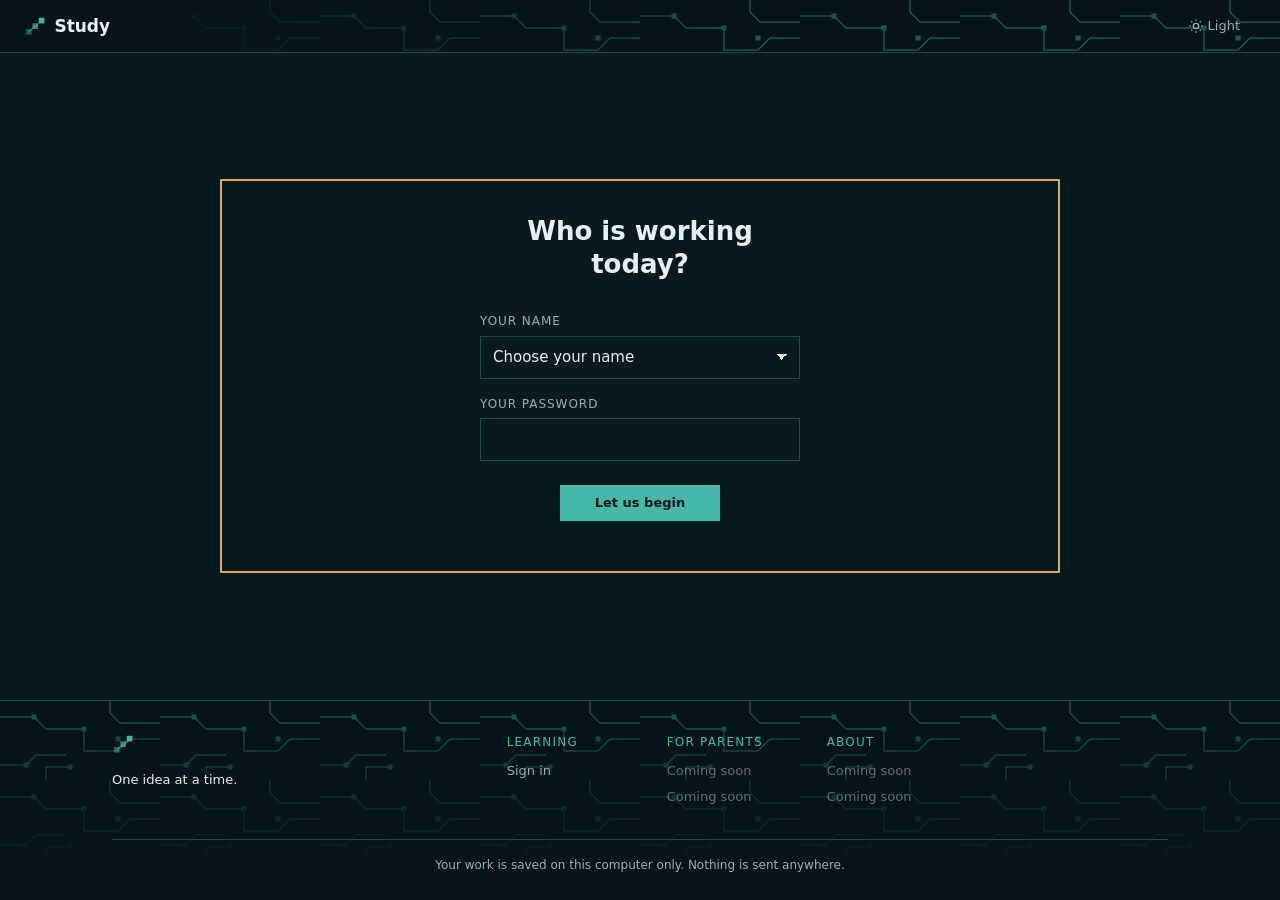
==== commit 11141493: "Add files via upload" ====
--- a/index.html
+++ b/index.html
@@ -57,7 +57,6 @@
     <nav class="foot-cols">
       <div class="foot-col">
         <p class="foot-head">Learning</p>
-        <a href="#/map">Topic map</a>
         <a href="#/">Sign in</a>
       </div>
       <div class="foot-col">
@@ -80,6 +79,7 @@
 <script src="js/config.js"></script>
 <script src="js/crypto.js"></script>
 <script src="js/data/topics.fractions.js"></script>
+<script src="js/data/topics.decimals.js"></script>
 <script src="js/data/units.js"></script>
 <script src="js/data/learners.js"></script>
 <script src="js/store.js"></script>
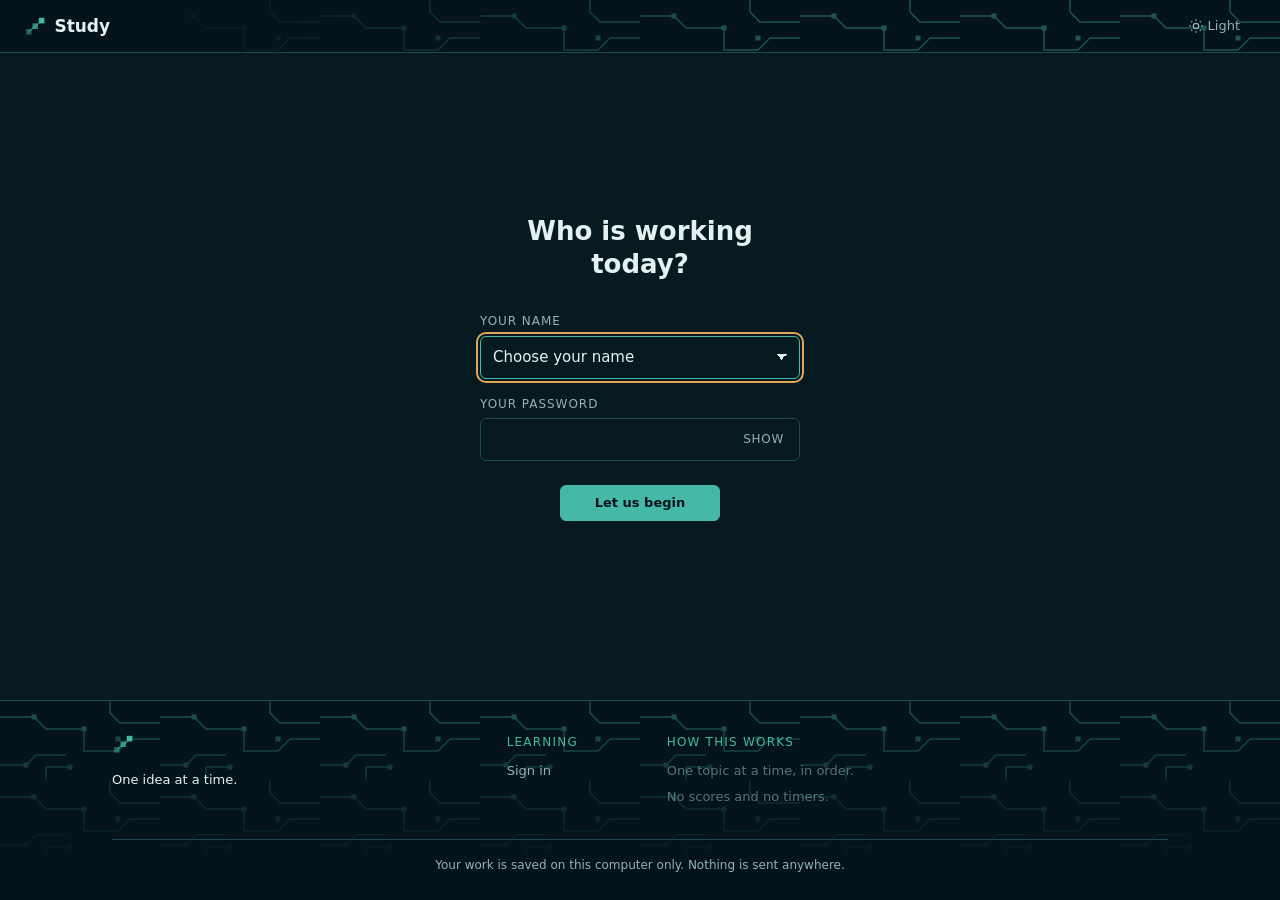
==== commit 4a50ac3a: "Add files via upload" ====
--- a/index.html
+++ b/index.html
@@ -18,6 +18,8 @@
 <link rel="stylesheet" href="css/style.css">
 </head>
 <body>
+
+<a class="skip" href="#view">Skip to the page</a>
 
 <!-- The mark is the prerequisite graph itself: three nodes and the edge
      running through them. Same idea as the ladder rail on a topic. -->
@@ -40,7 +42,7 @@
   <div class="topbar-rule" aria-hidden="true"></div>
 </header>
 
-<main class="stage">
+<main class="stage" id="main">
   <div id="view" class="page" tabindex="-1"></div>
 </main>
 
@@ -60,14 +62,9 @@
         <a href="#/">Sign in</a>
       </div>
       <div class="foot-col">
-        <p class="foot-head">For parents</p>
-        <span class="foot-soon">Coming soon</span>
-        <span class="foot-soon">Coming soon</span>
-      </div>
-      <div class="foot-col">
-        <p class="foot-head">About</p>
-        <span class="foot-soon">Coming soon</span>
-        <span class="foot-soon">Coming soon</span>
+        <p class="foot-head">How this works</p>
+        <span class="foot-soon">One topic at a time, in order.</span>
+        <span class="foot-soon">No scores and no timers.</span>
       </div>
     </nav>
 
@@ -80,6 +77,14 @@
 <script src="js/crypto.js"></script>
 <script src="js/data/topics.fractions.js"></script>
 <script src="js/data/topics.decimals.js"></script>
+<script src="js/data/topics.percentages.js"></script>
+<script src="js/data/topics.perimeter.js"></script>
+<script src="js/data/topics.area.js"></script>
+<script src="js/data/topics.probability.js"></script>
+<script src="js/data/topics.si6.js"></script>
+<script src="js/data/topics.si7.js"></script>
+<script src="js/data/topics.si9.js"></script>
+<script src="js/data/topics.si10.js"></script>
 <script src="js/data/units.js"></script>
 <script src="js/data/learners.js"></script>
 <script src="js/store.js"></script>
--- a/css/style.css
+++ b/css/style.css
@@ -34,6 +34,14 @@
 
   --border: 1px;
   --rail:   3px;
+
+  /* --- corners: softened, not rounded ---
+     Enough to take the admin-panel edge off, not enough to turn the
+     site into a generic rounded-card app. Two steps only: --radius for
+     surfaces, --radius-sm for controls and small chips. Anything that
+     should stay sharp simply does not reference these. */
+  --radius:    8px;
+  --radius-sm: 6px;
 
   /* --- dark theme (default) ---
      Primary teal, amber accent, and nothing else. The teal is muted
@@ -299,8 +307,12 @@
   color: var(--primary);
   text-decoration: none;
   cursor: pointer;
+  border-radius: var(--radius-sm);
   transition: background-color 0.12s ease, color 0.12s ease, border-color 0.12s ease;
 }
+
+/* The one action the dashboard wants a learner to take. */
+.btn-lg { font-size: var(--fs-md); padding: var(--s3) var(--s5); }
 
 .btn:hover { background: var(--surface-2); color: var(--primary-h); border-color: var(--primary-h); }
 .btn:active { background: var(--surface); }
@@ -335,6 +347,7 @@
 .card, .panel {
   background: var(--surface);
   border: var(--border) solid var(--line);
+  border-radius: var(--radius);
   padding: var(--s4);
   margin: 0 0 var(--s4);
 }
@@ -358,6 +371,7 @@
   width: 100%;
   padding: var(--s2) var(--s3);
   border: var(--border) solid var(--line);
+  border-radius: var(--radius-sm);
   background: var(--bg);
   color: var(--text);
 }
@@ -408,6 +422,70 @@
 /* ============================================================
    Dashboard
    ============================================================ */
+/* ============================================================
+   Dashboard hero — the one thing to do next
+   ============================================================ */
+
+/* The strongest element on the page, and the only one with a full
+   teal border. Everything else on the dashboard sits inside a --line
+   border, so this reads as primary without needing a shadow, a
+   gradient or a larger surface than it earns. */
+.resume { margin: 0 0 var(--s6); }
+
+.resume-greet {
+  margin: 0 0 var(--s4);
+  line-height: var(--lh-tight);
+}
+
+.resume-card {
+  position: relative;
+  overflow: hidden;
+  display: flex;
+  flex-direction: column;
+  gap: var(--s2);
+  padding: var(--s5);
+  background: var(--surface);
+  border: var(--border) solid var(--primary);
+  border-radius: var(--radius);
+}
+
+/* The prerequisite mark again, as a watermark. Same glyph as the
+   header and the ladder rail — the hero borrows the site's existing
+   motif rather than introducing decoration of its own. */
+.resume-mark {
+  position: absolute;
+  top: var(--s4);
+  right: var(--s4);
+  width: 4rem;
+  height: 4rem;
+  color: var(--primary);
+  opacity: 0.16;
+  pointer-events: none;
+}
+
+.resume-label {
+  font-size: var(--fs-xs);
+  letter-spacing: 0.08em;
+  text-transform: uppercase;
+  color: var(--primary);
+}
+
+.resume-topic {
+  font-size: var(--fs-xl);
+  font-weight: 700;
+  line-height: var(--lh-tight);
+}
+
+.resume-where { font-size: var(--fs-sm); color: var(--text-2); }
+
+.resume-idea {
+  margin: var(--s2) 0 0;
+  max-width: 42ch;
+  color: var(--text);
+}
+
+.resume-card .btnrow { margin-top: var(--s4); }
+
 .ugrid {
   display: grid;
   grid-template-columns: repeat(auto-fill, minmax(14rem, 1fr));
@@ -420,14 +498,16 @@
   gap: var(--s2);
   padding: var(--s4);
   border: var(--border) solid var(--line);
+  border-radius: var(--radius);
   background: var(--bg);
   text-decoration: none;
   color: var(--text);
-  transition: border-color 0.12s ease;
-}
-
-a.ucard:hover { border-color: var(--primary); }
-a.ucard:active { background: var(--surface-2); }
+  /* transform and colour only — nothing here triggers layout. */
+  transition: border-color 0.12s ease, transform 0.12s ease;
+}
+
+a.ucard:hover { border-color: var(--primary); transform: translateY(-2px); }
+a.ucard:active { background: var(--surface-2); transform: none; }
 
 .ucard-title { font-size: var(--fs-lg); font-weight: 700; line-height: var(--lh-tight); }
 .ucard-blurb { flex: 1 1 auto; font-size: var(--fs-sm); color: var(--text-2); }
@@ -514,6 +594,7 @@
   border-left: var(--rail) solid var(--primary);
   padding: var(--s4);
   margin: 0 0 var(--s5);
+  border-radius: var(--radius);
 }
 
 .oneidea p { font-size: var(--fs-lg); font-weight: 700; line-height: 1.4; margin: 0; }
@@ -537,6 +618,7 @@
   border-left: var(--rail) solid var(--primary);
   padding: var(--s3) var(--s4) var(--s4);
   margin: 0 0 var(--s4);
+  border-radius: var(--radius);
 }
 
 .example-label {
@@ -554,12 +636,45 @@
 .ex-table td.ex-pad { width: var(--s5); }
 .ex-table tr.ex-gap td { padding: 0; height: var(--s3); }
 
+/* Diagrams. Shapes are drawn as inline SVG using the class vocabulary
+   below, so every colour resolves from the theme tokens. One drawing
+   works in dark, in light and on paper without being redrawn. */
+.fig { margin: 0 0 var(--s4); }
+
+.fig-svg {
+  background: var(--surface);
+  border: var(--border) solid var(--line);
+  border-left: var(--rail) solid var(--primary);
+  padding: var(--s4);
+  border-radius: var(--radius);
+}
+
+.fig-svg svg { display: block; width: 100%; height: auto; max-width: 24rem; margin: 0 auto; }
+
+.fig-cap {
+  font-size: var(--fs-sm);
+  color: var(--text-2);
+  margin-top: var(--s2);
+}
+
+.fig .f-shape { fill: var(--surface-2); stroke: var(--primary); stroke-width: 2; }
+.fig .f-line  { fill: none; stroke: var(--text-2); stroke-width: 1.5; }
+.fig .f-dash  { fill: none; stroke: var(--text-2); stroke-width: 1.5; stroke-dasharray: 5 4; }
+.fig .f-mark  { fill: none; stroke: var(--accent); stroke-width: 2.5; }
+.fig .f-grid  { fill: none; stroke: var(--line); stroke-width: 1; }
+.fig .f-fill  { fill: var(--primary); fill-opacity: 0.3; stroke: none; }
+.fig .f-label { fill: var(--text); font-family: var(--font); font-size: 13px; }
+.fig .f-dim   { fill: var(--accent); font-family: var(--font); font-size: 13px; }
+.fig .f-mid   { text-anchor: middle; }
+.fig .f-end   { text-anchor: end; }
+
 .rule {
   background: var(--surface-2);
   border: var(--border) solid var(--line);
   border-left: var(--rail) solid var(--accent);
   padding: var(--s3) var(--s4);
   margin: 0 0 var(--s4);
+  border-radius: var(--radius);
 }
 
 .rule-label {
@@ -589,6 +704,7 @@
   border-left: var(--rail) solid var(--accent);
   padding: var(--s3) var(--s4);
   margin: 0 0 var(--s3);
+  border-radius: var(--radius);
 }
 
 .careful p { margin: 0; }
@@ -600,6 +716,7 @@
   color: var(--text-2);
   border-left: 2px solid var(--line);
   padding-left: var(--s3);
+  border-radius: var(--radius);
 }
 
 /* Prerequisite rail */
@@ -634,6 +751,7 @@
   background: var(--surface);
   padding: var(--s4);
   margin: 0 0 var(--s3);
+  border-radius: var(--radius);
 }
 
 .item .q { font-size: var(--fs-lg); margin: 0 0 var(--s2); }
@@ -644,6 +762,7 @@
   padding: var(--s3) var(--s4);
   background: var(--surface-2);
   border: var(--border) solid var(--line);
+  border-radius: var(--radius);
 }
 
 .answer .label {
@@ -661,6 +780,7 @@
   background: var(--accent-bg);
   border: var(--border) solid var(--accent);
   font-size: var(--fs-sm);
+  border-radius: var(--radius);
 }
 
 /* Previous / next */
@@ -736,6 +856,108 @@
 .depth-3 { padding-left: calc(var(--s7) + var(--s5)); }
 
 /* ============================================================
+   Skip link — first thing in the tab order, invisible until used
+   ============================================================ */
+.skip {
+  position: absolute;
+  left: -9999px;
+  top: 0;
+  z-index: 100;
+  padding: var(--s3) var(--s4);
+  background: var(--primary);
+  color: var(--on-primary);
+  font-weight: 700;
+  border-radius: 0 0 var(--radius) 0;
+}
+.skip:focus { left: 0; }
+
+/* ============================================================
+   Warm-up and "builds on" — both collapsed by default
+
+   These are offers, not gates. A learner who wants to get straight
+   into the lesson should not have to scroll past either of them, and
+   a learner who wants the recall practice is one click away.
+   ============================================================ */
+.warmup, .builds {
+  border: var(--border) solid var(--line);
+  border-radius: var(--radius);
+  background: var(--surface);
+  margin: 0 0 var(--s5);
+  padding: 0;
+}
+
+.warmup summary, .builds summary {
+  list-style: none;
+  cursor: pointer;
+  padding: var(--s3) var(--s4);
+  display: flex;
+  align-items: baseline;
+  gap: var(--s3);
+  flex-wrap: wrap;
+  border-radius: var(--radius);
+}
+.warmup summary::-webkit-details-marker,
+.builds summary::-webkit-details-marker { display: none; }
+
+.warmup summary:hover, .builds summary:hover { color: var(--primary); }
+.warmup summary:focus-visible,
+.builds summary:focus-visible { outline: 2px solid var(--primary); outline-offset: 2px; }
+
+.warmup summary::after, .builds summary::after {
+  content: "Show";
+  margin-left: auto;
+  font-size: var(--fs-xs);
+  color: var(--text-2);
+  text-transform: uppercase;
+  letter-spacing: .06em;
+}
+.warmup[open] summary::after, .builds[open] summary::after { content: "Hide"; }
+
+.warmup-label {
+  font-weight: 700;
+  font-size: var(--fs-md);
+}
+.warmup-sub, .builds-head { font-size: var(--fs-sm); color: var(--text-2); }
+.builds-head { font-weight: 700; }
+
+.warmup-body { padding: 0 var(--s4) var(--s4); }
+.warmup-body .item { background: transparent; }
+
+.builds[open] .ladder { padding: 0 var(--s4) var(--s4); margin: 0; }
+
+/* ============================================================
+   Folded unit rows and the map filter
+   ============================================================ */
+.urow.is-folded { display: none; }
+
+.findfield { margin: 0 0 var(--s3); max-width: 26rem; }
+.findcount { margin: 0 0 var(--s5); font-size: var(--fs-sm); min-height: 1.2em; }
+
+/* ============================================================
+   Show / hide password
+   ============================================================ */
+.codewrap { position: relative; display: flex; align-items: stretch; }
+.codewrap .textfield { flex: 1 1 auto; padding-right: 4.5rem; }
+
+.peek {
+  position: absolute;
+  right: var(--s2);
+  top: 50%;
+  transform: translateY(-50%);
+  background: none;
+  border: 0;
+  cursor: pointer;
+  font: inherit;
+  font-size: var(--fs-xs);
+  text-transform: uppercase;
+  letter-spacing: .06em;
+  color: var(--text-2);
+  padding: var(--s2);
+}
+.peek:hover { color: var(--primary); }
+.peek:focus-visible { outline: 2px solid var(--primary); outline-offset: 2px; }
+
+/* ============================================================
    Narrow screens — laid out for the screen, not stacked desktop
    ============================================================ */
 @media (max-width: 40rem) {
@@ -748,6 +970,14 @@
 
   .ugrid { grid-template-columns: 1fr; }
   .pgrid { gap: var(--s4); }
+
+  /* The hero keeps its hierarchy on a phone by shedding padding, not
+     by shrinking the thing it is pointing at. The watermark goes —
+     at this width it sits under the text rather than behind it. */
+  .resume { margin-bottom: var(--s5); }
+  .resume-card { padding: var(--s4); }
+  .resume-mark { display: none; }
+  .resume-card .btn-lg { width: 100%; text-align: center; }
 
   /* The lesson number and status move out of the way; the title gets
      the full width rather than a squeezed middle column. */
@@ -768,9 +998,14 @@
    Print
    ============================================================ */
 @media print {
-  .topbar, .foot, .btnrow, .btn, .noprint,
-  .answer, .hintbox, .ladder, .pager,
+  .topbar, .foot, .btnrow, .btn, .noprint, .resume,
+  .answer, .hintbox, .ladder, .pager, .warmup, .builds,
+  .findfield, .findcount,
   .panel-foot, .suggestbox, .themebtn { display: none !important; }
+
+  /* A printed worksheet is not interactive, so a folded row is just a
+     missing row. Everything comes back on paper. */
+  .urow.is-folded { display: flex !important; }
 
   body { background: #FFF; color: #000; font-size: 11pt; display: block; min-height: 0; }
   .stage { display: block; }
@@ -782,6 +1017,13 @@
     break-inside: avoid;
   }
 
+  .fig-svg { background: #FFF; border: 1px solid #999; break-inside: avoid; }
+  .fig .f-shape { fill: #FFF; stroke: #333; }
+  .fig .f-line, .fig .f-dash, .fig .f-grid { stroke: #666; }
+  .fig .f-mark { stroke: #000; }
+  .fig .f-fill { fill: #000; fill-opacity: 0.15; }
+  .fig .f-label, .fig .f-dim, .fig-cap { fill: #000; color: #000; }
+
   .oneidea { background: #FFF; border: 1px solid #999; border-left: 3px solid #333; }
   h1, h2, h3, p, td, .item .q, .oneidea p { color: #000; }
   .scratch { min-height: 5rem; background: #FFF; border-color: #999; }
